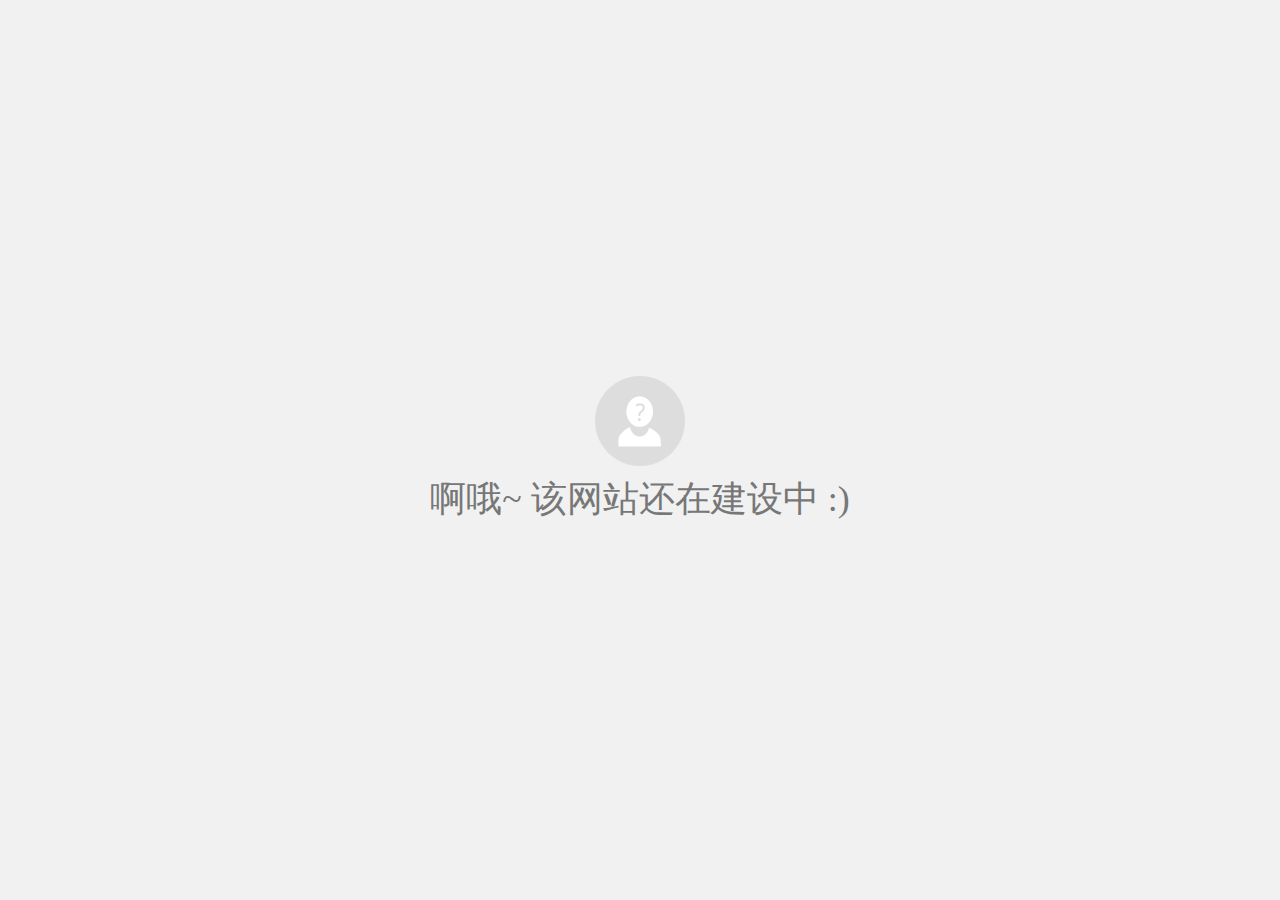
==== index.html @ 9e0c48ab "Add webpages" ====
<!DOCTYPE html>
<html lang="en">
<head>
	<meta charset="UTF-8">
	<title>创意 STEM 折纸之旅</title>
	<link rel="stylesheet" type="text/css" media="screen" href="index.css" />
    <script src="index.js"></script>
</head>
<body>
	<div id="main-content">
		<div id="content">
			<img src="image.png"/>
			<p></p>
			啊哦~ 该网站还在建设中 :)
		</div>
    </div>
</body>
</html>
---- index.css ----
*{
  margin: 0;
  padding: 0;
}
#main-content {
  display: table;
  width:100%;
  height:100%;
  background-color: #F1F1F1; 
  position: absolute;
}

#content {
  display: table-cell;
  font-size: 36px;
  vertical-align: middle;
  text-align: center;
  color:#777777;
}
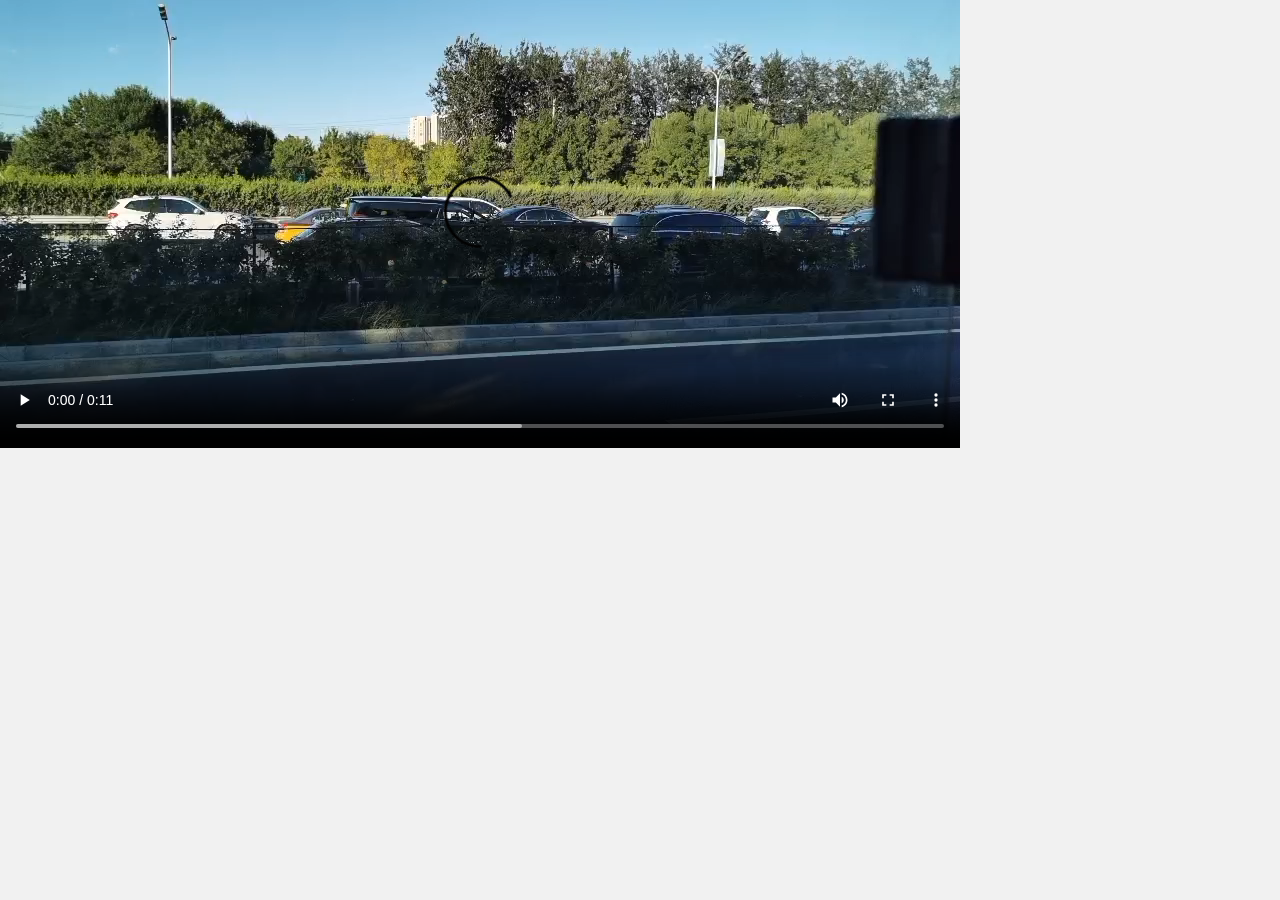
==== commit 4eb13e20: "Update index.html" ====
--- a/index.html
+++ b/index.html
@@ -8,11 +8,7 @@
 </head>
 <body>
 	<div id="main-content">
-		<div id="content">
-			<img src="image.png"/>
-			<p></p>
-			啊哦~ 该网站还在建设中 :)
-		</div>
+		<video src="test.mp4" controls="controls"></video>
     </div>
 </body>
 </html>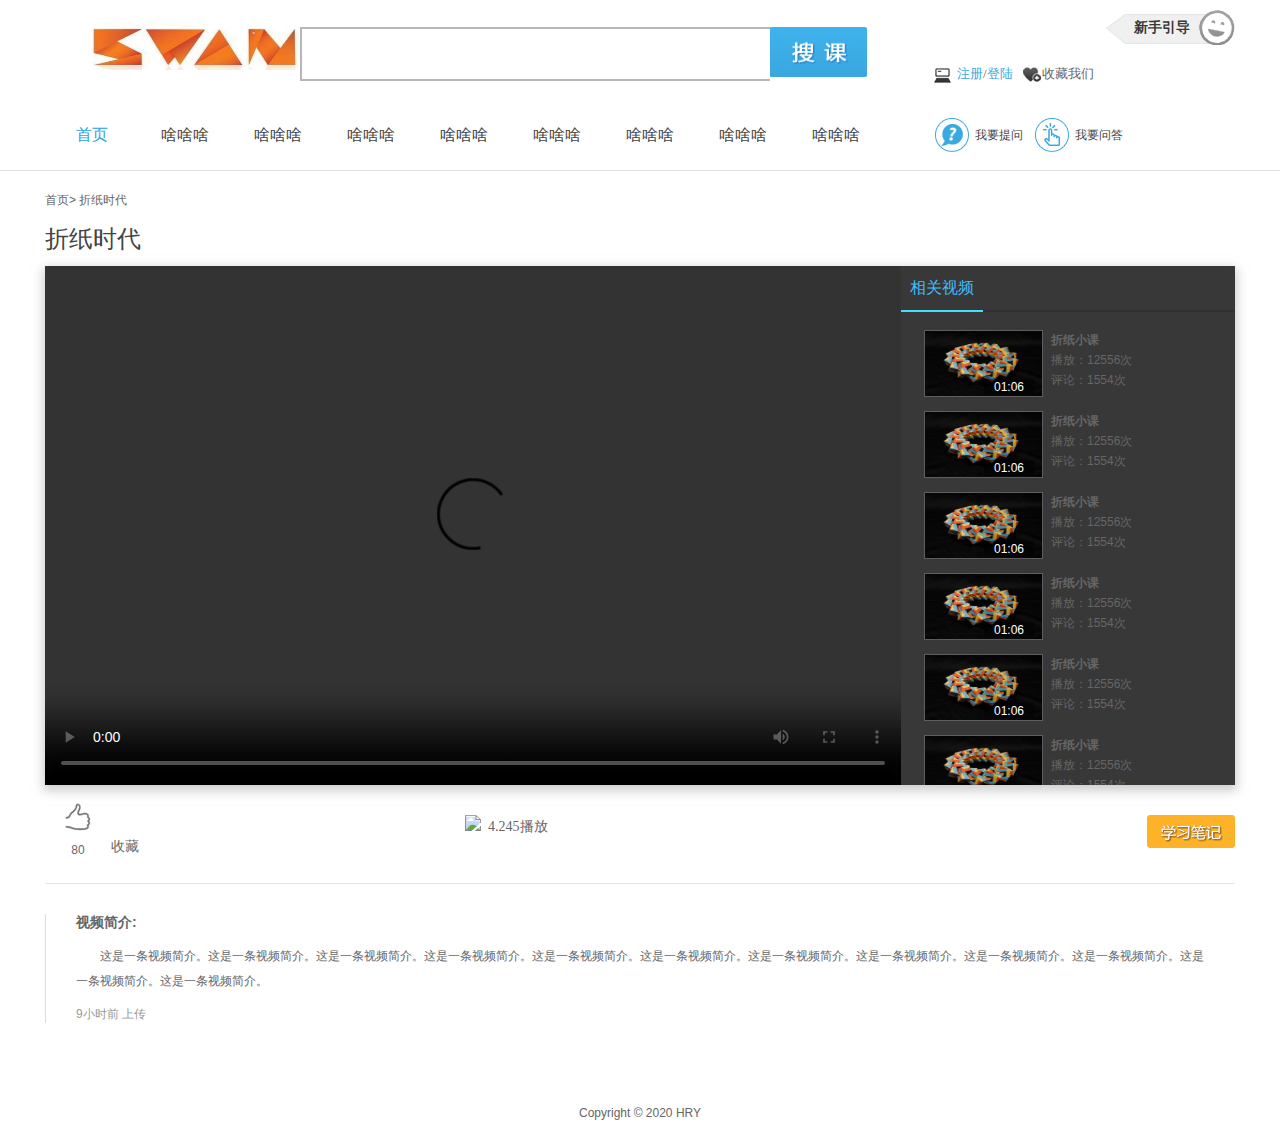
==== commit 8588546c: "Add" ====
--- a/index.html
+++ b/index.html
@@ -1,14 +1,188 @@
 <!DOCTYPE html>
-<html lang="en">
+<html>
 <head>
-	<meta charset="UTF-8">
-	<title>创意 STEM 折纸之旅</title>
-	<link rel="stylesheet" type="text/css" media="screen" href="index.css" />
-    <script src="index.js"></script>
+  <meta http-equiv="Content-Type" content="text/html; charset=utf-8" />
+  <title>视频播放详情</title>
+  <link href="css/whir_common.css" rel="stylesheet" type="text/css" />
+  <link href="css/whir_style.css" rel="stylesheet" type="text/css" />
 </head>
 <body>
-	<div id="main-content">
-		<video src="test.mp4" controls="controls"></video>
+  <!--头部-->
+  <div id="header">
+    <div class="top">
+      <div class="topmain">
+        <div class="searchbox">
+          <div class="so_so">
+            <div class="logo"><a href="#" title="折纸网"><img src="images/logo.jpg" width="300" height="70"/ alt="折纸网"></a></div>
+            <div class="mk_so">
+              <input type="text" class="input"  name=""/>
+              <input type="image" src="images/btn.jpg" class="btn" />
+            </div>
+          </div>
+          <div class="topmenu">
+            <div class="xsyd"><a href="#" target="_blank">新手引导</a></div>
+            <div class="hylist">
+              <ul>
+                <li class="li2"><a href="javascript:void(0);" onclick="showA();">注册</a>/<a href="javascript:void(0);" onclick="showB();">登陆</a></li>
+                <li class="li4"><a href="#">收藏我们</a></li>
+              </ul>
+            </div>
+                  <!--注册登录隐藏--->
+            <div id="pop" class="pop" style="display:none"> 
+              <div class="pop_head"><a href="javascript:void(0);" onclick="hideA()">关闭</a></div> 
+              <div class="pop_body">
+                <h1>用户注册</h1>
+                <div class="zhuce">
+                  <input type="text" class="inputl" value="请输入真实邮箱" onFocus="this.value='';" onBlur="if(this.value==''){this.value='请输入真实邮箱';}" />
+                  <input type="text" class="inputr" value="请输入用户名" onFocus="this.value='';" onBlur="if(this.value==''){this.value='请输入用户名';}" />
+                  <input type="password" class="inputb" value="请输入密码" onFocus="this.value='';" onBlur="if(this.value==''){this.value='请输入密码';}" />
+                  <div class="dlk"><a href="#" class="regist">注册</a><a href="#" class="login">返回登录</a></div>
+                </div>
+              </div> 
+            </div> 
+
+            <div id="pop1" class="pop1" style="display:none"> 
+              <div class="pop_head1"><a href="javascript:void(expression);" onclick="hideB()">关闭</a></div> 
+              <div class="pop_body1">
+                <h1>用户登陆</h1>
+                <div class="zhuce">
+                  <input type="text" class="inputr" value="请输入用户名"  onFocus="this.value='';" onBlur="if(this.value==''){this.value='请输入用户名';}"/>
+                  <input type="password" class="inputb" value="请输入密码" onFocus="this.value='';" onBlur="if(this.value==''){this.value='请输入密码';}" />
+                  <div class="dlk"><a href="#" class="regist">登陆</a><a href="#" class="login">注册</a></div>
+                </div>
+              </div> 
+            </div>
+
+        </div>
+      </div>
+        <!--菜单导航-->
+        <div class="topnavmenu">
+          <div class="nav">
+            <ul>
+              <li><a href="index.html" class="on">首页</a></li>
+              <li><a href="###">啥啥啥</a></li>
+              <li><a href="###">啥啥啥</a></li>
+              <li><a href="###">啥啥啥</a></li>
+              <li><a href="###">啥啥啥</a></li>
+              <li><a href="###">啥啥啥</a></li>
+              <li><a href="###">啥啥啥</a></li>
+              <li><a href="###">啥啥啥</a></li>
+              <li><a href="###">啥啥啥</a></li>
+            </ul>
+          </div>
+          <div class="question">
+            <ul>
+              <li class="li6"><a href="###">我要提问</a></li>
+              <li class="li7"><a href="###">我要问答</a></li>
+            </ul>
+          </div>
+        </div>
+      </div>
     </div>
+  </div>
+  <div class="clear"></div>
+  <!--container-->
+  <div class="player_container">
+    <div class="mod_crumbs"> <a href="#" target="_blank"title="首页">首页</a>&gt; <a href="javascript:;" target="_blank" title="折纸时代">折纸时代</a> </div>
+    <h1 class="mod_player_title" title="折纸时代">折纸时代</h1>
+    <!--视频播放及相关视频-->
+    <div class="mod_player_section cf" id="mod_inner">
+
+      <div class="mod_player" id="mod_player">
+        <video width="856" height="519" controls>
+          <source src="video/1.mp4" type="video/mp4">
+          <source src="video/1.ogg" type="video/ogg">
+          <source src="video/1.webm" type="video/webm">
+          <object data="video/1.mp4" width="856" height="519">
+            <embed src="video/1.swf" width="856" height="519">
+          </object>
+        </video> 
+      </div>
+
+      <div class="mod_video_album_section mod_video_album_section_v3" id="fullplaylist">
+        <div class="mod_video_list_section ui_scroll_box mod_video_list_section_2">
+          <div class="mod_video_list_content ui_scroll_content" id="mod_videolist">
+            <div class="album_title">
+              <h1>相关视频</h1>
+            </div>
+            <ul>
+              <li class="item"> <a class="item_link" href="#" title="折纸小课" > 
+                <span class="album_pic"> <img width="117px" height="65px" src="images/playimg.jpg" alt="折纸小课"> <span class="figure_mask"> <em class="mask_txt">01:06</em> </span> </span>
+                <div class="video_title"><strong>折纸小课</strong><br />
+                  播放：12556次<br />
+                  评论：1554次</div>
+                </a> 
+              </li>
+              <li class="item"> <a class="item_link" href="#" title="折纸小课" > 
+                <span class="album_pic"> <img width="117px" height="65px" src="images/playimg.jpg" alt="折纸小课"> <span class="figure_mask"> <em class="mask_txt">01:06</em> </span> </span>
+                <div class="video_title"><strong>折纸小课</strong><br />
+                  播放：12556次<br />
+                  评论：1554次</div>
+                </a> 
+              </li>
+              <li class="item"> <a class="item_link" href="#" title="折纸小课" > 
+                <span class="album_pic"> <img width="117px" height="65px" src="images/playimg.jpg" alt="折纸小课"> <span class="figure_mask"> <em class="mask_txt">01:06</em> </span> </span>
+                <div class="video_title"><strong>折纸小课</strong><br />
+                  播放：12556次<br />
+                  评论：1554次</div>
+                </a> 
+              </li>
+              <li class="item"> <a class="item_link" href="#" title="折纸小课" > 
+                <span class="album_pic"> <img width="117px" height="65px" src="images/playimg.jpg" alt="折纸小课"> <span class="figure_mask"> <em class="mask_txt">01:06</em> </span> </span>
+                <div class="video_title"><strong>折纸小课</strong><br />
+                  播放：12556次<br />
+                  评论：1554次</div>
+                </a> 
+              </li>
+              <li class="item"> <a class="item_link" href="#" title="折纸小课" > 
+                <span class="album_pic"> <img width="117px" height="65px" src="images/playimg.jpg" alt="折纸小课"> <span class="figure_mask"> <em class="mask_txt">01:06</em> </span> </span>
+                <div class="video_title"><strong>折纸小课</strong><br />
+                  播放：12556次<br />
+                  评论：1554次</div>
+                </a> 
+              </li>
+              <li class="item"> <a class="item_link" href="#" title="折纸小课" > 
+                <span class="album_pic"> <img width="117px" height="65px" src="images/playimg.jpg" alt="折纸小课"> <span class="figure_mask"> <em class="mask_txt">01:06</em> </span> </span>
+                <div class="video_title"><strong>折纸小课</strong><br />
+                  播放：12556次<br />
+                  评论：1554次</div>
+                </a> 
+              </li>
+            </ul>
+          </div>
+        </div>
+      </div>
+    </div>
+    <!--点赞-->
+    <div class="agree"> <span class="dzsc"><a href="#" class="dianz">80</a><a href="#" class="kdsc">收藏</a></span> <span class="fenx">
+      <div class="bshare-custom icon-medium">
+        <div class="bsPromo bsPromo2"></div>
+        <a title="分享到QQ空间" class="bshare-qzone"></a><a title="分享到新浪微博" class="bshare-sinaminiblog"></a><a title="分享到人人网" class="bshare-renren"></a><a title="分享到腾讯微博" class="bshare-qqmb"></a><a title="分享到网易微博" class="bshare-neteasemb"></a><a title="更多平台" class="bshare-more bshare-more-icon more-style-addthis"></a></div>
+      <script type="text/javascript" charset="utf-8" src="http://static.bshare.cn/b/buttonLite.js#style=-1&amp;uuid=&amp;pophcol=2&amp;lang=zh"></script>
+      <script type="text/javascript" charset="utf-8" src="http://static.bshare.cn/b/bshareC0.js"></script>
+      </span> <span class="cishu"><img src="images/gkcs.jpg" />&nbsp;&nbsp;4.245播放</span> <span style="float:right; margin-top:30px;">
+      <input type="image" src="images/xxbj.jpg" style="float:left;" />
+      </span> 
+    </div>
+    <!--视频简介-->
+    <div class="playerjj">
+      <ul>
+        <li>
+          <div class="upinfo">
+            <h1>视频简介:</h1>
+            <p>这是一条视频简介。这是一条视频简介。这是一条视频简介。这是一条视频简介。这是一条视频简介。这是一条视频简介。这是一条视频简介。这是一条视频简介。这是一条视频简介。这是一条视频简介。这是一条视频简介。这是一条视频简介。</p>
+            <span>9小时前 上传</span> 
+          </div>
+        </li>
+      </ul>
+    </div>
+  </div>
+  <div class="clear"></div>
+  
+  <div class="clear"></div>
+  
+  <div class="copyright">
+    <div class="copy">Copyright © 2020 HRY
+  </div>
 </body>
-</html>+</html>
--- a/css/whir_common.css
+++ b/css/whir_common.css
@@ -0,0 +1,163 @@
+﻿@charset "utf-8";
+body,div,hr,blockquote,ul,ol,li,table,th,td,dl,dt,dd,h1,h2,h3,h4,h5,h6,pre,form,input,button,select,textarea,fieldset,legend{margin:0;padding:0}
+body{font-size:12px;color:#666666; background-color:#fff;font-family:Tahoma,Geneva,sans-serif,'宋体';}
+h1,h2,h3,h4,h5,h6{font-size:100%;font-weight:normal}
+.clearfix{*zoom:1}
+.clearfix:after{display:block;clear:both;content:".";visibility:hidden;height:0}
+*+html img{-ms-interpolation-mode:bicubic}
+.clearboth{ clear:both;}
+ul,ol{list-style:none}
+fieldset,img{border:0}
+address,cite,dfn,em,var{font-style:normal}
+strong,.fcu{font-weight:bold}
+table{border-collapse:collapse;border-spacing:0}
+button,.fhand{cursor:pointer}
+button,input,select,textarea{font-size:100%;}
+html{zoom:expression(function(ele){ele.style.zoom="1";document.execCommand("BackgroundImageCache",false,true)}(this))}
+
+
+.clear {padding:0px 0px 0px 0px; margin:0px; clear:both;}
+.clear1 {padding:5px 0px 5px 0px; clear:both; margin:0px;}
+.clear2{ height:145px; clear:both; margin:0px;}
+.fl{ float:left;} 
+.fr{ float:right;}
+.ml20{ margin-left:20px;}
+.mb15{ margin-bottom:15px;}
+
+/* ----- Links ----- */
+a {text-decoration:none;color:#666;}
+a:hover {color:#2f9def; text-decoration:none;}
+
+/***header***/
+.head{ width:100%; height:35px; border-bottom:1px solid #dfdfdf;}
+.headm{ width:1190px; height:35px; margin:0 auto;}
+.member{ display:block; float:left;}
+.member .tuxiang{ width:35px; height:35px; float:left;}
+.member .tuxiang img{ display:block; -moz-border-radius:50px; -webkit-border-radius:50px; float:left;}
+.member .hyname{ line-height:35px; display:block; background:url(../images/down.jpg) right center no-repeat; float:left; padding:0px 15px;}
+.member .hyname a{ color:#999999;}
+.member .hyname a:hover{ color:#de1a77;}
+.huiyuan{ width:200px; height:35px; line-height:35px; position:relative}
+.huiyuan li a{ color:#999999;}
+.huiyuan li a:hover{ color:#de1a77;}
+.huiyuan li.hy1{ width:30px; background:url(../images/icon.jpg) left center no-repeat; float:left; padding-left:20px;}
+.huiyuan li.hy2{ width:65px; background:url(../images/icon1.jpg) left center no-repeat; float:left; padding-left:25px;}
+
+#header{ width:100%; height:170px; background:url(../images/tbg.jpg) repeat-x; display:block; min-width:1190px;border-bottom: 1px solid #dfdfdf; }
+#header .top{ width:100%; height:170px; background:url(../images/tline.jpg) bottom center no-repeat;}
+#header .topmain{ width:1190px; height:170px; margin:0 auto;}
+#header .topmain .searchbox{ width:1190px; height:90px;}
+.so_so{ width:857px; height:90px; float:left;}
+#header .logo{ width:220px; height:90px; float:left;}
+.mk_so{ width:602px; height:54px; margin-top:27px; margin-left:35px; float:left; overflow:hidden;}
+.topmenu{ width:303px; height:90px; float:right; position:relative;}
+.topmenu .xsyd{ width:303px; height:35px; background:url(../images/xsyd.jpg) right no-repeat; text-align:right; margin-top:10px;}
+.topmenu .xsyd a{ font-family:"微软雅黑"; font-size:14px; color:#383838; font-weight:bold; line-height:35px; padding-right:45px;}
+.topmenu .xsyd a:hover{ color:#3aa9e1;}
+.hylist{ height:28px; margin-top:15px; font-family:"微软雅黑"; font-size:13px;}
+.hylist li{ float:left; display:block; line-height:28px;}
+.hylist li.li1{ width:30px; background:url(../images/icon.jpg) left center no-repeat; float:left; padding-left:20px;}
+.hylist li.li2{ width:65px; background:url(../images/icon1.jpg) left center no-repeat; float:left; padding-left:25px;}
+.hylist li.li2 a{ color:#3aa9e0;}
+.hylist li.li3{ width:60px; background:url(../images/icon2.jpg) left center no-repeat; float:left; padding-left:20px;}
+.hylist li.li4{ width:60px; background:url(../images/icon3.jpg) left center no-repeat; float:left; padding-left:20px;}
+.hylist li.lion{ float:left;}
+.hylist li.lion a.hyimg img{ display:block; -moz-border-radius:50px; -webkit-border-radius:50px; float:left;}
+
+.kjnav{ display:block; float:right; margin-right:40px;}
+.kjnav li{ height:35px; line-height:35px; display:block; float:left; margin-left:10px;}
+.kjnav li a{ font-size:12px; color:#999999;}
+.kjnav li a:hover{ color:#de1a77;}
+.kjnav li.navli1{ background:url(../images/app.jpg) left center no-repeat; padding-left:20px;}
+.kjnav li.navli2{ background:url(../images/sc.jpg) left center no-repeat; padding-left:20px;}
+.kjnav li.navli3{ background:url(../images/xs.jpg) left center no-repeat; padding-left:20px;}
+
+.topnavmenu{ width:1190px; height:60px; margin-top:15px;}
+.nav{ width:855px; height:60px; float:left;}
+.nav li{ width:93px; line-height:60px; float:left; text-align:center; font-family:"微软雅黑"; font-size:16px;}
+.nav li a{ color:#444444;}
+.nav li a:hover,.nav li a.on{ color:#29a3e0;}
+.question{ width:300px; height:60px; float:right;}
+.question li{ width:100px; height:60px; line-height:60px; float:left;}
+.question li a{color:#444444;}
+.question li.li5 a{ display:block; background:url(../images/icon4.jpg) left center no-repeat; padding-left:40px;}
+.question li.li6 a{ display:block; background:url(../images/icon5.jpg) left center no-repeat; padding-left:40px;}
+.question li.li7 a{ display:block; background:url(../images/icon6.jpg) left center no-repeat; padding-left:40px;}
+
+/**font***/
+.f_red{ color:#ea0023;}
+.f_blue{ color:#3daee7;}
+.f_black{ color:#929192;}
+
+/***ad***/
+.ad{ width:1190px; margin:0 auto;}
+
+/***form***/
+.input{ width:435px; height:50px; border:2px solid #b7b7b7; border-right:0 none; background:url(../images/so.jpg) left center no-repeat;  padding-left:33px; line-height:50px; font-family:"微软雅黑"; font-size:14px; color:#555555; float:left;}
+.btn{ width:97px; height:50px; float:left;}
+
+/***footer***/
+#footer{ width:100%; height:337px; background:#e6e6e6; margin-top:20px; padding-top:20px;}
+.links{ width:1190px; height:145px; margin:0 auto; padding-top:15px; background:#fff;}
+.linkpic{ width:1135px; height:49px; line-height:49px; margin:0px auto; overflow:hidden;}
+.linkpic h1{ width:118px; height:49px; background:#0296e3; color:#fff; font-size:18px; font-weight:normal; text-align:center; float:left; font-family:"微软雅黑";}
+.picshow{ width:1017px; height:49px; float:left;}
+.linktext{ width:1135px; height:40px; margin:35px auto 0px;}
+.linktext h1{ width:70px; height:40px; font-size:14px; color:#6c6c6c; float:left; font-family:"微软雅黑";}
+.textlink{ width:1065px; height:40px; float:left;}
+.textlink a{ padding:0px 3px; line-height:20px; font-size:12px;}
+.copyright{ width:1190px; margin:25px auto 0px;}
+.Navigation{ text-align:center; line-height:20px;}
+.Navigation a{ color:#666666; padding:0px 5px;}
+.Navigation a:hover{ text-decoration:underline; color:#3daee7;}
+.copy{ text-align:center; line-height:30px; color:#666666;}
+
+/***浮动导航**/
+.Obtn {MARGIN-TOP: 190px; WIDTH: 32px; BACKGROUND: url(../images/leftnav.png) no-repeat; FLOAT: left; HEIGHT: 139px; MARGIN-LEFT: -5px; z-index:99999;}
+.to_top{ left:0; width:52px;z-index:20;top:35px;_position:absolute;_bottom:auto;_top:expression(eval(document.documentElement.clientHeight+document.documentElement.scrollTop - 586)+"px")/*display:block;position:fixed;*/}
+.tt_hd{overflow:hidden;width:52px;}
+.tt_hd a,.tt_hd img{display:block;cursor:pointer}
+.tt_cont a{display:block;position:relative;cursor:pointer; font-size:0px;}
+.tt_cont a:hover{background-color:#f6fbff;text-decoration:none; font-size:0px;}
+.tt_cont .mt0{margin-top:0}
+
+.tt_cont a.mt0{ width:52px; height:60px; display:block; background:url(../images/nav2.jpg) no-repeat;}
+.tt_cont a.mt0:hover{ display:block; background:url(../images/navh2.jpg) no-repeat;}
+.tt_cont a.mt1{ width:52px; height:60px; display:block; background:url(../images/nav3.jpg) no-repeat;}
+.tt_cont a.mt1:hover{ display:block; background:url(../images/navh3.jpg) no-repeat;}
+.tt_cont a.mt2{ width:52px; height:60px; display:block; background:url(../images/nav4.jpg) no-repeat;}
+.tt_cont a.mt2:hover{ display:block; background:url(../images/navh4.jpg) no-repeat;}
+.tt_cont a.mt3{ width:52px; height:60px; display:block; background:url(../images/nav5.jpg) no-repeat;}
+.tt_cont a.mt3:hover{ display:block; background:url(../images/navh5.jpg) no-repeat;}
+.tt_cont a.mt4{ width:52px; height:60px; display:block; background:url(../images/nav6.jpg) no-repeat;}
+.tt_cont a.mt4:hover{ display:block; background:url(../images/navh6.jpg) no-repeat;}
+.tt_cont a.mt5{ width:52px; height:60px; display:block; background:url(../images/nav7.jpg) no-repeat;}
+.tt_cont a.mt5:hover{ display:block; background:url(../images/navh7.jpg) no-repeat;}
+.tt_cont a.mt6{ width:52px; height:60px; display:block; background:url(../images/nav8.jpg) no-repeat;}
+.tt_cont a.mt6:hover{ display:block; background:url(../images/nav8h.jpg) no-repeat;}
+
+/***注册登录隐藏**/
+.pop{position:absolute;right:-220px;top:35px;width:400px;height:340px; background:url(../images/rbg1.png) no-repeat; z-index:999;} 
+.pop_head{position:relative;height:24px; text-indent:-99999px;} 
+.pop_head a{ width:24px; height:24px;  display:block; position:absolute;right:8px; background:url(../images/close.png) no-repeat;} 
+.pop_head a:hover{ width:24px; height:24px;  display:block; position:absolute;right:8px; background:url(../images/closeh.png) no-repeat;} 
+.pop_body{padding:8px} 
+.pop_body h1{ color:#535353; text-align:center; line-height:30px; font-family:"微软雅黑"; font-size:22px;}
+.pop_body .zhuce{ width:334px; height:223px; margin:0 auto;}
+.inputl{ width:284px; height:38px; line-height:38px; background:url(../images/user.jpg) no-repeat; border:0px; margin-top:15px; padding-left:50px; font-size:14px; color:#b2b2b2;}
+.inputr{ width:284px; height:38px; line-height:38px; background:url(../images/mima.jpg) no-repeat; border:0px; margin-top:15px; padding-left:50px; font-size:14px; color:#b2b2b2;}
+.inputb{ width:284px; height:38px; line-height:38px; background:url(../images/mima1.jpg) no-repeat; border:0px; margin-top:15px; padding-left:50px; font-size:14px; color:#b2b2b2;}
+.dlk{ width:334px; height:43px; margin-top:10px;}
+.dlk a{ display:block; width:160px; height:43px; margin-top:15px;}
+.dlk a.regist{ display:block; background:#198fe5; width:160px; height:43px; line-height:43px; font-family:"微软雅黑"; font-size:20px; color:#fff; text-align:center; float:left;}
+.dlk a:hover.regist{ display:block; background:#0066FF; width:160px; height:43px; line-height:43px; font-family:"微软雅黑"; font-size:20px; color:#fff; text-align:center; float:left;}
+.dlk a.login{ display:block; background:#b4b4b4; width:160px; height:43px; line-height:43px; font-family:"微软雅黑"; font-size:20px; color:#fff; text-align:center; float:right;}
+.dlk a:hover.login{ display:block; background:#999999; width:160px; height:43px; line-height:43px; font-family:"微软雅黑"; font-size:20px; color:#fff; text-align:center; float:right;}
+
+.pop1{position:absolute;left:-120px;top:90px;width:400px;height:280px; background:url(../images/lbg.png) no-repeat; z-index:999;} 
+.pop_head1{position:relative;height:24px; text-indent:-99999px;} 
+.pop_head1 a{ width:24px; height:24px;  display:block; position:absolute;right:8px; background:url(../images/close.png) no-repeat;} 
+.pop_head1 a:hover{ width:24px; height:24px;  display:block; position:absolute;right:8px; background:url(../images/closeh.png) no-repeat;}
+.pop_body1{padding:8px} 
+.pop_body1 h1{ color:#535353; text-align:center; line-height:30px; font-family:"微软雅黑"; font-size:22px;}
+.pop_body1 .zhuce{ width:334px; height:223px; margin:0 auto;}--- a/css/whir_style.css
+++ b/css/whir_style.css
@@ -0,0 +1,460 @@
+﻿@charset "utf-8";
+
+#container{width:1190px; height:auto; margin:0 auto; overflow:hidden;}
+.kssearch{ width:1188px; display:block; border:1px solid #e6e6e6; border-bottom:0px; margin-top:15px; overflow:hidden; padding:0px 0px;}
+.kssearch .address{ width:1190px; display:block; border-bottom:1px solid #e6e6e6; line-height:25px; overflow:hidden; padding:10px 0px;}
+.kssearch .address h1{ width:65px; line-height:25px; font-family:"微软雅黑"; font-size:14px; color:#888888; text-align:center; float:left;}
+.kssearch .address h2 { width:1125px; float:left;}
+.kssearch .address h2 span{ display:block;  width:55px; height:25px; text-align:center; color:#fff; font-weight:bold; background:#de1a77; float:left;}
+.kssearch .address h2 a{ display:block; padding:0px 10px; color:#888888; float:left;}
+.kssearch .address h2 a:hover{ color:#3db1ea;}
+
+.kssearchbox{ width:1188px; height:48px; margin:10px auto; border:1px solid #e6e6e6;}
+.sspx{ display:block; line-height:48px; color:#666666; float:left; padding:0px 20px;}
+.SelectBox{ background:url(../images/text_6.gif) no-repeat left top; margin-top:10px; width:107px; height:28px; padding:0 10px; position:relative; float:left; }
+.SelectBox .SelectText{ display:block; background:url(../images/jt_1.gif) no-repeat right center; padding-right:18px; height:28px; line-height:28px; cursor:pointer; color:#3db1ea;}
+.SelectBox .SelectList{ position:absolute; left:0px; top:28px; width:127px; border:1px solid #D3D3D3; border-top:0px; background:#fff; display:none; z-index:999;}
+.SelectBox .SelectList dt{ display:block; cursor:pointer;}
+.SelectBox .SelectList dt a{ padding:0 10px; display:block; height:23px; line-height:23px; white-space:nowrap; text-overflow:ellipsis; overflow:hidden;}
+.SelectBox .SelectList dt a:hover{ background:#8E8E8E; color:#fff;}
+.wdss{ width:160px; height:23px; float:left; margin-top:12px; margin-left:20px;}
+.ssjg{ width:580px; height:48px; line-height:48px; color:#999999; border-right:1px solid #e6e6e6; float:left; text-align:right; padding-right:5px;}
+.quanbu{ width:40px; height:23px; text-align:center; line-height:23px; background:#e6e6e6; float:left; margin-left:10px; margin-top:12px;}
+.quanbu a{ color:#666666;}
+.gxs a{ display:block; width:60px; text-align:center; line-height:48px; color:#3caee6; float:left;}
+.shua{ width:49px; height:20px; float:left; margin-top:14px; margin-right:10px;}
+
+/***form***/
+.input1{ width:124px; height:23px; border:1px solid #e6e6e6; float:left; line-height:23px; color:#666666;}
+.btn1{ float:left;}
+
+/* ----- page ----- */
+.page{ text-align:center; clear:both; padding:30px 0px 30px 0px; color:#2b2b2b; height:22px; line-height:20px; color:#989898;}
+.page .prev{ display:inline-block; text-align:left; vertical-align:middle; background:url(../images/bg_page.gif) 0px top no-repeat; padding-left:22px; width:48px; height:22px; color:#bdbdbd;}
+.page .next{ text-align:left; display:inline-block; vertical-align:middle; margin:0px 6px; background:url(../images/bg_page.gif) 0px center no-repeat; padding-left:12px; width:58px; height:22px; color:#bdbdbd;}
+.page .num a{ display:inline-block; vertical-align:middle; color:#656565; background:url(../images/bg_page.gif) 0px bottom no-repeat; text-align:center; margin-left:4px; width:28px; height:22px;}
+.page .num a:hover,.page .num a.on{ background:url(../images/bg_page.gif) -28px bottom no-repeat; font-weight:bold; color:#fff; text-decoration:none;}
+.page em{ color:#000000; font-family:Arial, Helvetica, sans-serif; margin-right:16px;}
+.page .inputpage{ width:24px; height:17px; line-height:17px; border:1px solid #a9aaac;}
+.page .btngo{ width:25px; height:20px; color:#686868; background-image:url(../images/btn_go.gif); border:0px; cursor:pointer;}
+
+/***班级栏目页***/
+.picList li{ width:221px; height:257px; background:#f0f0f0; border:1px solid #e5e5e5; margin:0 6px; float:left; _display:inline; margin-top:50px;}
+.picList li .pic{ position:relative;}
+.picList li .pic img{ width:219px; height:192px; display:block; padding:1px;}
+.picList li span.bjpx{ display:block; width:27px; height:30px; background:url(../images/bjpx.png) no-repeat; position:absolute; left:0px; top:-4px; color:#fff; font-family:"Times New Roman", Times, serif; padding-top:12px; text-align:center;}
+.picList li .titlei span.classtitle{ display:block; width:219px; font-size:14px; line-height:24px; text-align:center;}
+.picList li .titlei span.classinfo{ display:block; width:219px; font-size:12px; color:#898989; line-height:20px; text-align:center;}
+.picList li .titlei span.classinfo a{ color:#3daee7;}
+.picList li .titlei span.classinfo a:hover{ text-decoration:underline;}
+
+/***原创列表页***/
+.splist{ margin-top:20px; }
+.myvideo{ width:218px; height:180px; background:url(../images/list_bg.jpg) no-repeat; float:left; margin:10px 10px; z-index:-9999;}
+.myvideoimg{ width:217px; height:132px; position:relative; z-index:0;}
+.myvideoimg img{ width:217px; height:132px;}
+.myvideoimg h3{ width:210px; height:27px; line-height:27px; padding-left:7px; background:url(../images/timebg.png) repeat; position:absolute; bottom:0px; left:0;}
+.myvideoimg h3 a{ font-size:12px; color:#fff; font-weight:bold;}
+.myvideoimg h3 a:hover{ text-decoration:underline;}
+.play1{ width:27px; height:19px; position:absolute; right:8px; bottom:5px; }
+.play1 a{ display:block; width:27px; height:19px; background:url(../images/play1.png) no-repeat; text-indent:-9999px;}
+.myvideoimg span.time{ display:block; height:16px; line-height:16px; padding:0px 10px; text-align:center; color:#fff; background:url(../images/timebg.png) repeat-x; position:absolute; right:3px; bottom:35px;}
+
+/***学霸栏目页***/
+.pashow{ width:1190px; margin-top:20px;}
+.pashow li{ width:162px; height:173px; float:left; margin:20px 17px 0px;}
+.pashow li a{ display:block; border:1px solid #e5e5e5;}
+.pashow li a:hover{ display:block; border:1px solid #3daee7;}
+.pashow li .papic{ width:156px; height:132px; padding:1px; position:relative;}
+.pashow li .papic img{ border:1px solid #e5e5e5;}
+.patitle{ width:158px; height:24px; background:url(../images/timebg.png) repeat; position:absolute; bottom:0px; left:0px; color:#fff; font-size:14px; font-weight:bold; text-align:center; line-height:24px;}
+.patx{ display:block; width:14px; height:16px; background:url(../images/patx.png) no-repeat; position:absolute; left:15px; bottom:4px;}
+.pashow li .pajf{ padding-left:8px; width:150px; height:41px; line-height:30px; color:#898989;}
+
+/***课件超市***/
+.left958{ width:958px; display:block; float:left;}
+.right213{ width:213px; display:block; float:right; border:1px solid #d8d8d8; margin-top:15px; }
+
+.kssearch1{ width:956px; display:block; border:1px solid #e6e6e6; border-bottom:0px; margin-top:15px; overflow:hidden;}
+.kssearch1 .address{ width:958px; display:block; border-bottom:1px solid #e6e6e6; line-height:25px; overflow:hidden; padding:10px 0px;}
+.kssearch1 .address h1{ width:65px; line-height:25px; font-family:"微软雅黑"; font-size:14px; color:#888888; text-align:center; float:left;}
+.kssearch1 .address h2 { width:893px; float:left;}
+.kssearch1 .address h2 span{ display:block;  width:55px; height:25px; text-align:center; color:#fff; font-weight:bold; background:#3db1ea; float:left;}
+.kssearch1 .address h2 a{ display:block; padding:0px 10px; color:#888888; float:left;}
+.kssearch1 .address h2 a:hover{ color:#3db1ea;}
+
+.kssearchbox1{ width:956px; height:48px; margin:10px auto; border:1px solid #e6e6e6; }
+.sspx1{ display:block; line-height:48px; color:#666666; float:left; padding:0px 20px;}
+.SelectBox{ background:url(../images/text_6.gif) no-repeat left top; margin-top:10px; width:107px; height:28px; padding:0 10px; position:relative; float:left; z-index:9999; }
+.SelectBox .SelectText{ display:block; background:url(../images/jt_1.gif) no-repeat right center; padding-right:18px; height:28px; line-height:28px; cursor:pointer; color:#3db1ea;}
+.SelectBox .SelectList{ position:absolute; left:0px; top:28px; width:127px; border:1px solid #D3D3D3; border-top:0px; background:#fff; display:none; z-index:9999;}
+.SelectBox .SelectList dt{ display:block; cursor:pointer;  z-index:9999;}
+.SelectBox .SelectList dt a{ padding:0 10px; display:block; height:23px; line-height:23px; white-space:nowrap; text-overflow:ellipsis; overflow:hidden; }
+.SelectBox .SelectList dt a:hover{ background:#8E8E8E; color:#fff;}
+
+.SelectBox1{ background:url(../images/text_6.gif) no-repeat left top; margin-top:10px; width:107px; height:28px; padding:0 10px; position:relative; float:left; margin-left:15px; }
+.SelectBox1 .SelectText1{ display:block; background:url(../images/jt_1.gif) no-repeat right center; padding-right:18px; height:28px; line-height:28px; cursor:pointer; color:#3db1ea;}
+.SelectBox1 .SelectList1{ position:absolute; left:0px; top:28px; width:127px; border:1px solid #D3D3D3; border-top:0px; background:#fff; display:none;z-index:999;}
+.SelectBox1 .SelectList1 dt{ display:block; cursor:pointer;}
+.SelectBox1 .SelectList1 dt a{ padding:0 10px; display:block; height:23px; line-height:23px; white-space:nowrap; text-overflow:ellipsis; overflow:hidden;}
+.SelectBox1 .SelectList1 dt a:hover{ background:#8E8E8E; color:#fff;}
+.wdss{ width:160px; height:23px; float:left; margin-top:12px; margin-left:20px;}
+.ssjg{ width:180px; height:48px; line-height:48px; color:#999999; border-right:1px solid #e6e6e6; float:left; text-align:right; padding-right:5px;}
+
+.likelist{ width:213px; height:207px; margin-top:18px;}
+.likevideo{ width:185px; height:170px; float:left; border:1px solid #e5e5e5; margin-left:13px; margin-bottom:20px;}
+.likevideo .videoimg{ width:185px; height:110px; margin:1px; position:relative;}
+.likevideo .videoimg img{ width:185px; height:110px;}
+.likevideo .videoimg span.time{ display:block; height:16px; line-height:16px; padding:0px 10px; text-align:center; color:#fff; background:url(../images/timebg.png) repeat-x; position:absolute; right:3px; bottom:3px;}
+.likevideo .videotitle{ line-height:30px;}
+.likevideo .videotitle a{ font-size:12px; color:#666666; font-weight:bold; padding-left:5px;}
+.likevideo .videotitle a:hover{ color:#3daee7;}
+.videoinfo{ line-height:25px; color:#999999; font-size:12px; padding-left:5px;}
+.videoinfo a.zxgm{ font-size:16px; color:#dc1f00; font-weight:bold;}
+.videoinfo a.zxbf{ padding-left:10px; color:#999999; font-size:12px;}
+.videoinfo a:hover{ color:#3daee7;}
+
+
+/***视频播放页面***/
+.player_container{ width:1190px; display:block; margin:15px auto;}
+.mod_crumbs_titles{width:650px;height:60px;padding-top:10px;overflow:hidden}
+.mod_crumbs{float:left;_display:inline;margin-right:15px;padding-top:6px; padding-bottom:10px;}
+.mod_player_title{clear:both;display:block;width:auto;height:24px;line-height:24px;font-weight:normal;font-family:hiragino sans gb,microsoft yahei;font-size:24px;color:#444444;overflow:hidden;padding-top:8px;white-space:nowrap;text-overflow:ellipsis; margin-bottom:15px;}
+
+.mod_player_section{position:relative;*zoom:1;z-index:4;width:1190px;height:519px;margin:0 auto;background-color:#383838;box-shadow:0 4px 10px 2px rgba(174,174,174,.6)}
+.mod_player{float:left;width:856px;height:519px;background-color:#000}
+.album_title{ height:44px; border-bottom:2px solid #303030; margin-bottom:10px;}
+.album_title h1{  width:82px; text-align:center; line-height:44px; font-family:"微软雅黑";  font-size:16px; color:#40befc; border-bottom:2px solid #40e0fc;}
+
+.mod_video_list_section{position:relative;*zoom:1;height:519px; overflow-y:auto; 
+scrollbar-arrow-color: #f4ae21; /*图6,三角箭头的颜色*/
+scrollbar-face-color: #333; /*图5,立体滚动条的颜色*/
+scrollbar-3dlight-color: #666; /*图1,立体滚动条亮边的颜色*/
+scrollbar-highlight-color: #666; /*图2,滚动条空白部分的颜色*/
+scrollbar-shadow-color: #999; /*图3,立体滚动条阴影的颜色*/
+scrollbar-darkshadow-color: #666; /*图4,立体滚动条强阴影的颜色*/
+scrollbar-track-color: #666; /*图7,立体滚动条背景颜色*/
+scrollbar-base-color:#f8f8f8; /*滚动条的基本颜色*/}
+.mod_video_list_title{position:relative;*zoom:1;height:22px;margin:0;padding:6px 0 5px 23px;font-size:14px;color:#B2B2B2}
+.mod_video_list_content{width:100%}
+.mod_video_list_content .item{*position:relative;*zoom:1;height:65px;padding:8px 0 8px 23px;overflow:hidden}
+.mod_video_list_content .item:hover{background-color:#313131}
+.mod_video_list_content .item_link{position:relative;z-index:2;display:block;*zoom:1;height:60px;cursor:pointer;padding-left:117px;background-image:url(about:blank)}
+.mod_video_list_content .current,.mod_video_list_content .current:hover{background-color:#1C1C1C}
+.mod_video_list_content .album_pic{position:absolute;height:65px;width:117px;left:0;}
+.mod_video_list_content .album_pic img{width:117px;height:65px; border:1px solid #5e5e5e;}
+.mod_video_list_content .album_pic .fix_cover{*position:absolute;*left:0;*top:0;*width:100%;*height:100%;*background-image:url(about:blank)}
+.mod_video_list_content .video_title{display:block; width:160px;height:65px;white-space:normal;overflow:hidden;margin-bottom:5px; margin-left:10px; line-height:20px;}
+.mod_video_list_content .video_time{margin-right:15px}
+.mod_video_album_section .ui_scrollbar{height:325px;overflow:hidden;border:8px solid #383838;border-top:0 none;border-bottom:11px solid #383838;z-index:10}
+.figure_mask{ display:block; height:16px; line-height:16px; padding:0px 10px; text-align:center; color:#fff; background:url(../images/timebg.png) repeat-x; position:absolute; left:60px; bottom:0;}
+
+.agree{ width:1190px; height:98px; border-bottom:1px solid #e5e5e5;}
+.dzsc{ display:block; width:125px; height:62px; background:url(../images/dzline.jpg) right center no-repeat; padding:18px 0px; float:left;}
+.dzsc a.dianz{ display:block; width:26px; height:28px; background:url(../images/agree.jpg) top center no-repeat; text-align:center; padding-top:40px; margin-left:20px; float:left;}
+.dzsc a.kdsc{ font-family:"微软雅黑"; font-size:14px; padding-top:35px; float:left; margin-left:20px;}
+.fenx{ display:block; width:225px;  height:52px; background:url(../images/dzline.jpg) right center no-repeat; padding:28px 0px 0px 30px; float:left;}
+.cishu{ display:block; width:550px; float:left; padding-top:30px; padding-left:40px; font-family:"微软雅黑"; font-size:14px;}
+.playerjj{ width:1190px; margin:30px 0px;}
+.playerjj li{ width:1190px; display:block; padding-bottom:20px; overflow:hidden;}
+.upname{ width:172px; float:left;}
+.upname .upnameimg{ width:61px; height:60px; float:left;}
+.upnamet{ float:left; color:#888888; font-weight:bold; margin-left:10px; line-height:25px;}
+.upnamet a{ color:#1997d6}
+.upinfo{ display:block; float:left; border-left:1px solid #dddddd; padding:0px 30px;}
+.upinfo h1{ font-size:14px; font-weight:bold; color:#666666;}
+.upinfo p{ line-height:25px; text-indent:2em;}
+.upinfo span{ font-size:12px; color:#999999;}
+
+.lybox{ width:100%; display:block; background:#f0f0f0; overflow:hidden;}
+.guestbook{ width:1190px; margin:15px auto;}
+.left868{ width:868px; float:left;}
+.right306{ width:306px; display:block; overflow:hidden; border:1px solid #e6e6e6; float:right; background:#fff;}
+.fbpl{ width:868px; height:265px; border:1px solid #e6e6e6; border-top:3px solid #3baae1; background:#fff;}
+.plr{ width:868px; height:61px; line-height:61px; margin-top:10px;}
+.pltx{ float:left; margin-left:15px;}
+.pltx img{ display:block; width:55px; height:55px; -moz-border-radius:50px; -webkit-border-radius:50px;}
+.plname a{ font-size:14px; color:#1997d6; float:left; padding-left:10px;}
+.plnum{ float:right; padding-right:15px; font-family:"微软雅黑"; font-size:16px; color:#666666;}
+.zishu{ font-family:"Myriad Pro"; font-size:18px; color:#999999; float:right; line-height:30px; padding-right:30px;}
+
+.lylist{ width:868px; display:block; overflow:hidden; border:1px solid #e6e6e6; margin:15px 0px; background:#fff;}
+
+.pllist{ margin-top:15px;}
+.pllist li{ width:838px; display:block; overflow:hidden; border-bottom:1px solid #e0e0e0; margin:30px;}
+.lyimg{ width:50px; height:50px; float:left;}
+.lyimg img{ width:50px; height:50px;}
+.lyinfo{ width:758px; float:right; margin-right:10px;}
+.lyname{ width:758px; height:16px;}
+.myname{ font-size:16px; float:left;}
+.myname a{ color:#3baae1; }
+.lyname .vip{ color:#686868; margin-left:10px;}
+.myinfo{ color:#3c3c3c; margin-left:20px;}
+.gxqm{ width:758px; line-height:25px; color:#686868; clear:both;}
+.reque{ width:758px; line-height:20px; color:#999999; clear:both;}
+.reque a{ color:#1b91cf;}
+.reque a:hover{ text-decoration:underline;}
+.delete{ float:right; margin-right:20px;}
+.zhuanfa{ display:block; float:right;}
+.zhuanfa a{ color:#1b91cf; line-height:50px; padding-right:15px;}
+.zhuanfa a:hover{ text-decoration:underline;}
+
+.tjlist{ width:280px; margin:0px 10px; padding-bottom:20px;}
+.tjlist li{ width:280px; height:88px; margin-top:20px;}
+.tjlist li .tjimg{ width:142px; height:88px; background:url(../images/tjbg.jpg) no-repeat; float:left; position:relative;}
+.tjlist li .tjimg img{ margin:1px;}
+.tjinfo{ width:134px; height:88px; float:right;}
+.tjinfo h2 a{ line-height:20px; font-size:12px; color:#888888; font-weight:bold;}
+.tjinfo h2 a:hover{ color:#3baae1;}
+.tjinfo span{ color:#a7a7a7; line-height:20px;}
+.bftime{ display:block; height:16px; line-height:16px; padding:0px 10px; text-align:center; color:#fff; background:url(../images/timebg.png) repeat-x; position:absolute; right:3px; bottom:5px;}
+
+/***中学时代***/
+.submenu{ width:100%; height:40px; background:#f0f0f0; display:block; overflow:hidden;}
+.menulist{ width:1190px; height:40px; margin:0 auto; font-family:"微软雅黑"; font-size:13px;}
+.menulist li{ padding-left:20px; line-height:40px;}
+.menulist li a{ display:block; float:left; padding:0px 15px; color:#555555;}
+.menulist li a:hover,.menulist li a.on{ color:#3baae2;}
+
+.Aflash{width:1190px;margin:0 auto;background:url(../images/titbg.gif) repeat-x left top;position:relative; overflow:hidden;}
+.Aflash h2,h3,h1{font-size:14px;}
+.Aflash a{color:#fff;text-decoration:none}
+.Aflash a:hover{color:#fff;text-decoration:underline}
+.smallbox b,.pre a,.next a{ background:url(../images/doc.png) no-repeat -1000px -1000px;}
+.picUL{}
+.picLI{position:relative;width:1190px; overflow:hidden;}
+.picbox{width:10000px;}
+.picbox small{display:block;background:url(http://i0.letvimg.com/img/201112/06/home/tv.png) no-repeat;_background:none; _filter:progid:DXImageTransform.Microsoft.AlphaImageLoader(src='http://i0.letvimg.com/img/201112/06/home/tv.png');position:absolute;left:-8px;top:-7px;width:110px;height:110px;}
+.picbox .tv{ display:none;}
+.picbox img{height:480px;}
+.picLI .bg{ background:#000000;opacity:0.5; filter:Alpha(opacity=50);position:absolute;left:0;top:385px;height:95px;width:1190px;}
+.picLI .info{ position:absolute;left:0;top:385px;height:88px;overflow:hidden;width:500px;padding-left:20px;margin-top:7px;}
+.picLI  h2{font-size:16px;font-family:"微软雅黑";height:35px;line-height:35px; overflow:hidden;}
+.picLI  p{ margin:0px; padding:0px;line-height:20px;}
+.picLI a:hover{text-decoration:none;}
+.Aflash .pre,.Aflash .next{float:left;margin-top:28px; position:relative; width:30px; z-index:11;}
+.pre i,.next i{background:url(../images/tipN.png) no-repeat;_background:none; _filter:progid:DXImageTransform.Microsoft.AlphaImageLoader(src='../images/tipN.png');display:block;width:25px;height:24px; position:absolute;left:20px;top:2px; display:none;}
+.next i{background:url(../images/tipP.png) no-repeat;_background:none; _filter:progid:DXImageTransform.Microsoft.AlphaImageLoader(src='../images/tipP.png');left:-20px;}
+.smalpic{float:left; width:350px; display:block; zoom:1; overflow:hidden;padding:10px 5px 0 5px;}
+.Aflash .pre a{width:27px;height:26px;display:block; background-position:-84px -10px;}
+.Aflash .next a{width:27px;height:26px;display:block; background-position:-123px -10px;}
+.pre i{display:block;}
+.infobtn{ position:absolute;right:10px;top:400px;width:420px;}
+.smallbox{ width:10000px;}
+.smallbox img{width:55px;height:55px;border:3px solid #999999;}
+.smallbox a{display:block;float:left;width:70px;text-align:center; outline:none; position:relative; z-index:10;}
+.smallbox a b{ display:none;}
+.smallbox a.on img{border:3px solid #c21f22;}
+.smallbox a.on b{ display:block;}
+.smallbox b{ background-position:-60px -10px; display:block; zoom:1; overflow:hidden; width:10px; height:8px; position:absolute; left:30px; top:-7px;}
+
+
+#j-focusPic{position:relative;overflow:hidden;width:1190px;height:480px;}
+#j-focusPic .j-slider{position:absolute;width:1000000px;}
+#j-focusPic .j-item{display:block;float:left;width:1190px;height:480px;overflow:hidden;}
+#j-focusPic .j-info{height:85px;}
+#j-focusPic	.j-infocontainer{display:none;}
+#j-focusBtns .j-container{position:relative;height:70px;width:350px;padding:0px;padding-top:10px;}
+#j-focusBtns .j-slider{position:absolute;}	
+#j-focusBtns .pre a,#j-focusBtns .next a{ cursor:pointer;}
+#j-focusBtns .on-1 a{ background-position:-84px -46px; cursor:default; }
+#j-focusBtns .on-2 a{ background-position:-123px -46px; cursor:default; }
+#j-hitshow .j-container{position:relative;width:1188px;height:180px;overflow:hidden;}
+#j-hitshow .j-slider{position:absolute;width:10000px;}
+#j-hitshow .a1.disable{background-position:-10px -10px; cursor:default;}
+#j-hitshow .a1.disable:hover{background-position:-10px -10px;}
+#j-hitshow .a2.disable{background-position:-23px -10px;cursor:default;}
+#j-hitshow .a2.disable:hover{background-position:-23px -10px;}
+
+/*播放按钮css控制*/
+.picLI .info{ width:405px; padding:0; left:110px;}
+.picLI p{ height:40px; overflow:hidden;}
+.path a.i-menu{background:url(../images/menu.png) no-repeat;_background:none;_filter:progid:DXImageTransform.Microsoft.AlphaImageLoader(src="(../images/menu.png");}
+.path a.i-menu:hover{background:url(../images/menu1.png) no-repeat;_background:none;_filter:progid:DXImageTransform.Microsoft.AlphaImageLoader(src="../images/menu1.png")}
+
+/***快速筛选***/
+.kssx{ width:1190px; display:block; background:#f0f0f0; overflow:hidden; padding:20px; margin-top:15px;}
+.kssx .diqu{ width:350px; float:left; background:url(../images/ksline.jpg) right center no-repeat;}
+.diqu h2{ font-size:12px; font-family:"微软雅黑"; color:#888888; padding-bottom:5px;}
+.kssx .diqu a{ display:block; padding:5px 12px; float:left; line-height:20px;}
+.leixing h2{ font-size:12px; font-family:"微软雅黑"; color:#888888; padding-bottom:5px;}
+.kssx .leixing{ width:300px; float:left; background:url(../images/ksline.jpg) right center no-repeat; padding-left:20px;}
+.kssx .leixing a{ display:block; padding:5px 12px; float:left; line-height:20px;}
+.kssx .hotword{ display:block; width:490px; float:left; padding-left:30px;}
+.kssx .hotword a{ display:block; padding:5px 12px; float:left; line-height:20px;}
+.hotword h2{ font-size:12px; font-family:"微软雅黑"; color:#888888; padding-bottom:5px;}
+
+/***热门视频***/
+.hotvideo{ width:1190px; height:415px;}
+.orilist1{ width:1190px; height:333px; margin-top:20px; float:left;}
+.topvideo1{ width:419px; height:333px; float:left; position:relative;}
+.titleinfo1{ width:419px; height:83px; background:url(../images/ycbg.png) repeat; position:absolute; bottom:0px; left:0;}
+.titleinfo1 h1{ width:419px; line-height:25px; font-size:14px; font-weight:bold;}
+.titleinfo1 h1 a{ color:#fff; padding-left:10px;}
+.titleinfo1 h1 a:hover{ text-decoration:underline;}
+.titleinfo1 .spxx{ width:419px; line-height:25px; color:#fff; font-size:12px;}
+.titleinfo1 .spxx a{ color:#fff; padding-left:10px;}
+.titleinfo1 .spxx a:hover{ text-decoration:underline;}
+.titleinfo1 .price{ line-height:25px; font-size:18px; font-weight:bold;}
+.titleinfo1 .price a{ color:#fff; padding-left:10px;}
+.titleinfo1 .price a:hover{ text-decoration:underline;}
+.sptime{ display:block; height:16px; line-height:16px; padding:0px 10px; text-align:center; color:#fff; background:url(../images/timebg.png) repeat-x; position:absolute; right:3px; bottom:93px;}
+.play{ width:36px; height:27px; position:absolute; left:10px; bottom:98px;}
+.play a{ display:block; width:36px; height:27px; background:url(../images/play.png) no-repeat; text-indent:-9999px;}
+
+.splist1{ width:770px; height:332px; float:right;}
+.myvideo1{ width:212px; height:158px; border:1px solid #e6e6e6; float:left; margin:0px 0px 15px 30px;}
+.myvideoimg1{ width:212px; height:118px; position:relative;}
+.myvideoimg1 h3{ width:205px; height:27px; line-height:27px; padding-left:7px; background:url(../images/timebg.png) repeat; position:absolute; bottom:0px; left:0;}
+.myvideoimg1 h3 a{ font-size:12px; color:#fff; font-weight:bold;}
+.myvideoimg1 h3 a:hover{ text-decoration:underline;}
+.play2{ width:27px; height:19px; position:absolute; right:8px; bottom:5px;}
+.play2 a{ display:block; width:27px; height:19px; background:url(../images/play1.png) no-repeat; text-indent:-9999px;}
+
+/***人气班级***/
+.hotclass{ width:1190px; height:375px; margin-top:15px;}
+.picList1 li{ width:221px; height:257px; background:#f0f0f0; border:1px solid #e5e5e5; margin:0 6px; float:left; _display:inline; margin-top:20px;}
+.picList1 li .pic{ position:relative;}
+.picList1 li .pic img{ width:219px; height:192px; display:block; padding:1px;}
+.picList1 li span.bjpx{ display:block; width:27px; height:30px; background:url(../images/bjpx.png) no-repeat; position:absolute; left:0px; top:-4px; color:#fff; font-family:"Times New Roman", Times, serif; padding-top:12px; text-align:center;}
+.picList1 li .titlei span.classtitle{ display:block; width:219px; font-size:14px; line-height:24px; text-align:center;}
+.picList1 li .titlei span.classinfo{ display:block; width:219px; font-size:12px; color:#898989; line-height:20px; text-align:center;}
+.picList1 li .titlei span.classinfo a{ color:#3daee7;}
+.picList1 li .titlei span.classinfo a:hover{ text-decoration:underline;}
+
+/***问题解答and难题悬赏***/
+.wenti{ width:1190px; height:285px; margin:0px auto 20px;}
+.wenticolumn{ width:565px; height:255px; float:left;}
+.wtjdlist{ width:565px; height:195px; margin-top:20px;}
+.toppic{ width:254px; height:188px; float:left; border:1px solid #e5e5e5; position:relative;}
+.toppic a{ width:234px; display:block; height:30px; line-height:30px; padding:0px 10px; text-align:center; color:#fff; background:url(../images/timebg.png) repeat; position:absolute; right:0px; bottom:0px; font-size:14px; font-weight:bold;}
+.toppic a:hover{ text-decoration:underline;}
+.wtjdlist ul{ width:300px; height:188px; float:right;}
+.wtjdlist li{ height:30px; line-height:29px; font-size:12px; color:#666666;}
+.wtjdlist li a{ color:#555555; padding-left:5px;}
+.wtjdlist li span{ float:right; color:#666666;}
+.wtjdlist li span a{ color:#666666;}
+.wtjdlist li a:hover{ color:#3daee7;}
+
+.txtScroll-top  .hd{ height:65px; font-family:"微软雅黑"; background:url(../images/tbg1.jpg) bottom center no-repeat;}
+.txtScroll-top .hd h1{ font-family:"微软雅黑"; width:100px; height:65px; padding-left:40px; background:url(../images/ntxs1.jpg) left center no-repeat; line-height:50px; font-size:22px; color:#898989; text-align:center; float:left;}
+.txtScroll-top .hd a.more{ display:block; width:56px; height:20px; text-align:center; color:#9e9e9e; line-height:20px; float:right; margin-right:15px; background:url(../images/more.jpg) no-repeat; margin-top:30px;}
+.txtScroll-top .hd .prev,.txtScroll-top .hd .next{ display:block;  width:9px; height:5px; float:right; margin-right:5px; margin-top:20px;  overflow:hidden; cursor:pointer; background:url("../images/icoUp.gif") no-repeat;}
+.txtScroll-top .hd .next{ background:url("../images/icoDown.gif") no-repeat;  }
+.txtScroll-top .hd ul{ float:right; overflow:hidden; zoom:1; margin-top:20px; }
+.txtScroll-top .hd ul li{ float:left;  width:9px; height:9px; overflow:hidden; margin-right:5px; text-indent:-999px; cursor:pointer; background:url("../images/icoCircle.gif") 0 -9px no-repeat; }
+.txtScroll-top .hd ul li.on{ background-position:0 0; }
+.txtScroll-top .bd{ padding:15px;  }
+.txtScroll-top .infoList li{ height:30px; line-height:30px; color:#666666;}
+.txtScroll-top .infoList li a{ color:#555555; float:left;}
+.txtScroll-top .infoList li a:hover{ color:#3daee7;}
+.txtScroll-top .infoList li .jb{ margin-left:5px; width:50px; background:url(../images/jb.jpg) left center no-repeat; padding-left:20px; color:#88889a;}
+.txtScroll-top .infoList li .icon{ margin-right:5px; float:left;}
+.txtScroll-top .infoList li .icon img{ display:block; padding-top:5px;}
+
+/***翻转课堂***/
+.list4 li{ width:233px; height:138px; float:left; margin-top:15px; margin-left:5px; background:url(../images/home/simg.jpg) no-repeat;}
+.picList2 li{ width:218px; height:237px; background:#f0f0f0; border:1px solid #e5e5e5; margin:0 8px; float:left; _display:inline; margin-top:20px; text-align:center;}
+.picList2 li .pic img{ width:218px; height:193px; display:block;}
+.picList2 li .titleis a{ font-size:14px; font-weight:bold; text-align:center; line-height:40px; color:#555555; text-align:center;}
+.bjlist{ margin-top:20px; }
+.bjvideo{ width:218px; height:176px; border:1px solid #e6e6e6; float:left; margin:10px 8px; z-index:-9999;}
+.bjvideoimg{ width:218px; height:132px; position:relative; z-index:0;}
+.bjvideoimg img{ width:218px; height:132px;}
+.bjvideoimg h3{ width:210px; height:27px; line-height:27px; padding-left:8px; background:url(../images/timebg.png) repeat; position:absolute; bottom:0px; left:0;}
+.bjvideoimg h3 a{ font-size:12px; color:#fff; font-weight:bold;}
+.bjvideoimg h3 a:hover{ text-decoration:underline;}
+.play1{ width:27px; height:19px; position:absolute; right:8px; bottom:5px; }
+.play1 a{ display:block; width:27px; height:19px; background:url(../images/play1.png) no-repeat; text-indent:-9999px;}
+.bjvideoimg span.time{ display:block; height:16px; line-height:16px; padding:0px 10px; text-align:center; color:#fff; background:url(../images/timebg.png) repeat-x; position:absolute; right:3px; bottom:35px;}
+.bjtitle{ width:210px; height:42px; line-height:42px; background:#f7f7f7; padding-left:8px;}
+
+.banner{ width:100%; height:305px; display:block; overflow:hidden; text-align:center;}
+.xxjj{ width:1190px; margin:0 auto; display:block; position:relative;}
+.xxlogo{ width:166px; height:166px; background:url(../images/ybg.png) no-repeat; position:absolute; top:-58px; left:0px; float:left;}
+.xxlogo .logo1{ width:100px; height:100px; margin:30px auto 0px;}
+.xxlogo .logo1 img{ width:100px; height:100px; border-radius:50%; overflow:hidden;}
+.xxgk{ width:990px; float:right; padding:10px 10px;}
+.xxgk h1{ font-size:24px; color:#067cd6; font-family:"微软雅黑";}
+.xxgk p{ font-size:14px; color:#555555; line-height:25px;}
+
+/***难题悬赏***/
+.tab2{ width:1190px; margin:0 auto;}
+.tab2 td{ height:40px; line-height:40px; font-family:"宋体"; font-size:12px; color:#666666; border-bottom:1px dashed #cccccc;}
+.tab2 td a{ font-size:14px; color:#2d64b3;}
+.tab2 td a:hover{ color:#f124a7;}
+
+/***状元楼***/
+.zhuanyuan li{ width:267px; height:137px; background:url(../images/zybg.jpg) no-repeat; margin:15px; float:left; _display:inline; overflow:hidden;}
+.zhuanyuan li .pic{ float:left; }
+.zhuanyuan li .pic img{ width:130px; height:111px; display:block; padding:8px;}
+.zhuanyuan li .titles{ width:102px; height:210px; float:right; text-align:left; padding:15px 0px 0px 15px;}
+.zhuanyuan li .titles span.zyname a{ line-height:30px; color:#555555; font-weight:bold;}
+.zhuanyuan li .titles span.zyname a:hover{ color:#3daee7;}
+.zhuanyuan li .titles span.zyinfo{ font-size:12px; color:#898989; line-height:25px;}
+.zhuanyuan li .titles span.zyinfo a{ color:#3daee7;}
+.zhuanyuan li .titles span.zyinfo a:hover{ text-decoration:underline;}
+
+
+/* ----- page ----- */
+.page1{ text-align:center; margin-top:14px; color:#2b2b2b; height:22px; line-height:20px; color:#989898; float:right;}
+.page1 .num{ padding-right:20px;}
+.page1 .prev{ display:inline-block; text-align:left; vertical-align:middle; background:url(../images/bg_page.gif) 0px top no-repeat; padding-left:22px; width:48px; height:22px; color:#bdbdbd;}
+.page1 .next{ text-align:left; display:inline-block; vertical-align:middle; margin:0px 6px; background:url(../images/bg_page.gif) 0px center no-repeat; padding-left:12px; width:58px; height:22px; color:#bdbdbd;}
+
+
+
+/***form***/
+.input4{border:1px solid #dadada; color:#dadada; line-height:25px; width:810px; height:90px; margin:10px 25px; color:#666666;}
+
+/***title***/
+.title{ height:35px; line-height:35px; background:#f7f7f7; border-bottom:1px solid #d8d8d8;}
+.title h1{ font-family:"微软雅黑"; font-size:16px; color:#3aabe3; padding-left:15px;}
+
+.title1{ height:50px; background:#fff;}
+.title1 h1{ width:140px; height:47px; line-height:47px; border-right:1px solid #e6e6e6; border-top:3px solid #3baae1; font-size:14px; color:#555555; text-align:center; float:left;}
+.title1 .plpage{ width:726px; height:49px; border-bottom:1px solid #e6e6e6; float:left;}
+
+.title2{ height:35px; line-height:35px; border-bottom:1px solid #e6e6e6;}
+.title2 h1{ font-size:14px; color:#555555; font-weight:bold; padding-left:15px;}
+
+.title3{ width:217px; height:42px; line-height:42px; background:#f0f0f0;}
+.title3 .jiage{ float:left; padding-right:5px;}
+.title3 .jiage a{ font-size:16px; color:#dc1f00; font-weight:bold;}
+.title3 .jiage a:hover{ color:#000;}
+.title3 .playtime{ float:left; color:#999999;}
+.title3 .playtime a{ font-size:12px; color:#999999; padding-left:5px;}
+.title3 .playtime a:hover{ text-decoration:underline; color:#dc1f00;}
+
+.title4{ height:65px; background:url(../images/ttbg.jpg) bottom center no-repeat;}
+.title4 h1{ display:block; background:url(../images/rmsp.jpg) left top no-repeat; background-position:10px; font-family:"微软雅黑"; font-size:24px; color:#898989; padding-left:60px; line-height:65px; float:left;}
+.title4 a.more{ display:block; width:56px; height:20px; text-align:center; color:#9e9e9e; line-height:20px; float:right; margin-right:15px; background:url(../images/more.jpg) no-repeat; margin-top:30px;}
+
+.title7{ height:65px; background:url(../images/ttbg.jpg) bottom center no-repeat;}
+.title7 h1{ display:block; background:url(../images/rqclass.jpg) left top no-repeat; background-position:10px; font-family:"微软雅黑"; font-size:24px; color:#898989; padding-left:60px; line-height:65px; float:left;}
+.title7 a.more{ display:block; width:56px; height:20px; text-align:center; color:#9e9e9e; line-height:20px; float:right; margin-right:15px; background:url(../images/more.jpg) no-repeat; margin-top:30px;}
+
+.title8{ height:65px; background:url(../images/tbg1.jpg) bottom center no-repeat;}
+.title8 h1{ display:block; background:url(../images/rqclass.jpg) left top no-repeat; background-position:10px; font-family:"微软雅黑"; font-size:24px; color:#898989; padding-left:60px; line-height:65px; float:left;}
+.title8 a.more{ display:block; width:56px; height:20px; text-align:center; color:#9e9e9e; line-height:20px; float:right; margin-right:15px; background:url(../images/more.jpg) no-repeat; margin-top:30px;}
+
+
+.title6{ height:65px; background:url(../images/ttbg.jpg) bottom center no-repeat;}
+.title6 h1{ display:block; background:url(../images/fzkt.jpg) left top no-repeat; background-position:10px; font-family:"微软雅黑"; font-size:24px; color:#898989; padding-left:60px; line-height:65px; float:left;}
+.title6 a.more{ display:block; width:56px; height:20px; text-align:center; color:#9e9e9e; line-height:20px; float:right; margin-right:15px; background:url(../images/more.jpg) no-repeat; margin-top:30px;}
+
+.title5{ width:212px; height:40px; line-height:40px; background:#f0f0f0;}
+.title5 .jiage{ float:left; padding-right:5px;}
+.title5 .jiage a{ font-size:16px; color:#dc1f00; font-weight:bold;}
+.title5 .jiage a:hover{ color:#000;}
+.title5 .playtime{ float:left; color:#999999;}
+.title5 .playtime a{ font-size:12px; color:#999999; padding-left:5px;}
+.title5 .playtime a:hover{ text-decoration:underline; color:#dc1f00;}
+
+.title9{ height:65px; background:url(../images/ttbg.jpg) bottom center no-repeat;}
+.title9 h1{ display:block; background:url(../images/rqkt.jpg) left top no-repeat; background-position:10px; font-family:"微软雅黑"; font-size:24px; color:#898989; padding-left:60px; line-height:65px; float:left;}
+.title9 a.more{ display:block; width:56px; height:20px; text-align:center; color:#9e9e9e; line-height:20px; float:right; margin-right:15px; background:url(../images/more.jpg) no-repeat; margin-top:30px;}
+
+.title10{ height:65px; background:url(../images/ttbg.jpg) bottom center no-repeat;}
+.title10 h1{ display:block; background:url(../images/rzxx.jpg) left top no-repeat; background-position:10px; font-family:"微软雅黑"; font-size:24px; color:#898989; padding-left:60px; line-height:65px; float:left;}
+.title10 a.more{ display:block; width:56px; height:20px; text-align:center; color:#9e9e9e; line-height:20px; float:right; margin-right:15px; background:url(../images/more.jpg) no-repeat; margin-top:30px;}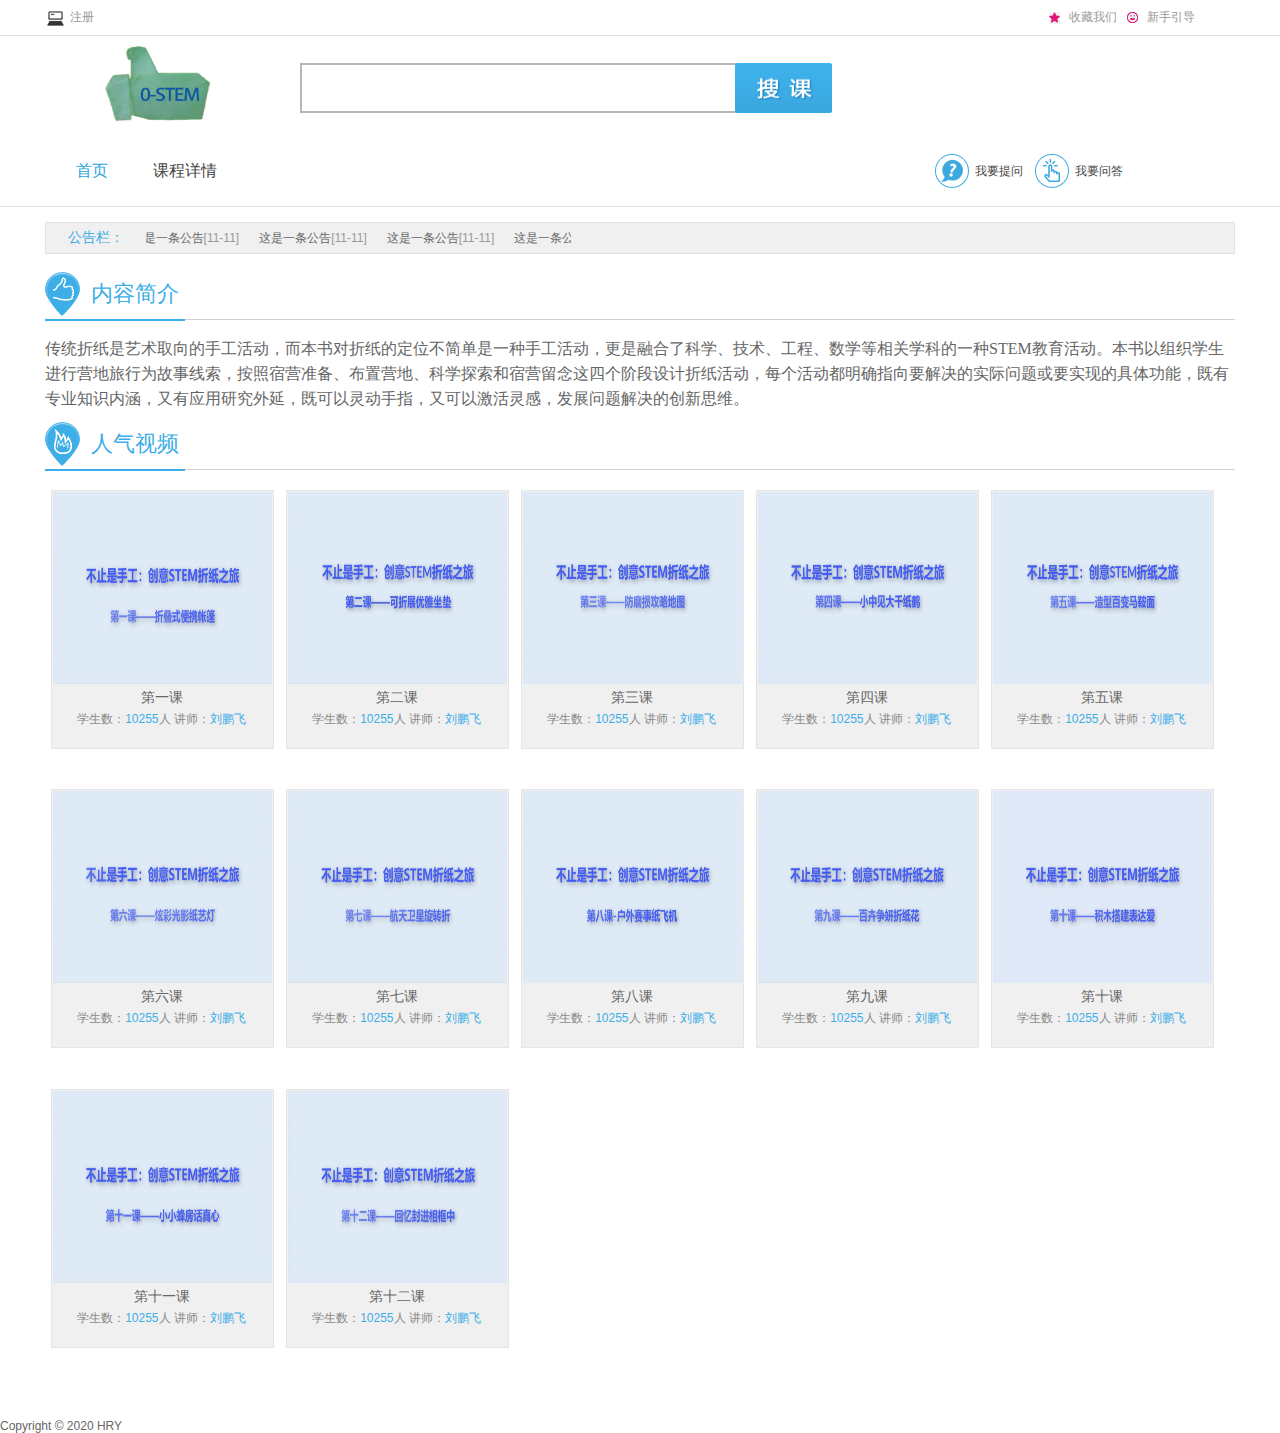
==== commit c6ca8b88: "new version" ====
--- a/index.html
+++ b/index.html
@@ -1,188 +1,196 @@
-<!DOCTYPE html>
+<!DOCTYPE html">
 <html>
-<head>
-  <meta http-equiv="Content-Type" content="text/html; charset=utf-8" />
-  <title>视频播放详情</title>
-  <link href="css/whir_common.css" rel="stylesheet" type="text/css" />
-  <link href="css/whir_style.css" rel="stylesheet" type="text/css" />
-</head>
-<body>
+  <head>
+    <meta http-equiv="Content-Type" content="text/html; charset=utf-8" />
+    <title>折纸视频</title>
+    <link href="css/whir_common.css" rel="stylesheet" type="text/css" />
+    <link href="css/whir_home.css" rel="stylesheet" type="text/css" />
+    <script type="text/javascript" src="script/jquery1.42.min.js"></script>
+    <script type="text/javascript" src="script/jquery.SuperSlide.2.1.1.js"></script>
+  </head>
+  <body>
   <!--头部-->
-  <div id="header">
-    <div class="top">
-      <div class="topmain">
-        <div class="searchbox">
-          <div class="so_so">
-            <div class="logo"><a href="#" title="折纸网"><img src="images/logo.jpg" width="300" height="70"/ alt="折纸网"></a></div>
-            <div class="mk_so">
-              <input type="text" class="input"  name=""/>
-              <input type="image" src="images/btn.jpg" class="btn" />
-            </div>
-          </div>
-          <div class="topmenu">
-            <div class="xsyd"><a href="#" target="_blank">新手引导</a></div>
-            <div class="hylist">
-              <ul>
-                <li class="li2"><a href="javascript:void(0);" onclick="showA();">注册</a>/<a href="javascript:void(0);" onclick="showB();">登陆</a></li>
-                <li class="li4"><a href="#">收藏我们</a></li>
-              </ul>
-            </div>
-                  <!--注册登录隐藏--->
+    <div class="head">
+      <div class="headm">
+        <!--登陆后显示会员-->
+        <div class="member">
+          <div class="huiyuan"><ul><li class="hy2"><a href="javascript:void(0);" onclick="showA();">注册</a></li></ul>
             <div id="pop" class="pop" style="display:none"> 
               <div class="pop_head"><a href="javascript:void(0);" onclick="hideA()">关闭</a></div> 
               <div class="pop_body">
                 <h1>用户注册</h1>
                 <div class="zhuce">
-                  <input type="text" class="inputl" value="请输入真实邮箱" onFocus="this.value='';" onBlur="if(this.value==''){this.value='请输入真实邮箱';}" />
-                  <input type="text" class="inputr" value="请输入用户名" onFocus="this.value='';" onBlur="if(this.value==''){this.value='请输入用户名';}" />
-                  <input type="password" class="inputb" value="请输入密码" onFocus="this.value='';" onBlur="if(this.value==''){this.value='请输入密码';}" />
-                  <div class="dlk"><a href="#" class="regist">注册</a><a href="#" class="login">返回登录</a></div>
-                </div>
-              </div> 
+                <input type="text" class="inputl" value="请输入真实邮箱" onFocus="this.value='';" onBlur="if(this.value==''){this.value='请输入真实邮箱';}" />
+                <input type="text" class="inputr" value="请输入用户名" onFocus="this.value='';" onBlur="if(this.value==''){this.value='请输入用户名';}" />
+                <input type="password" class="inputb" value="请输入密码" onFocus="this.value='';" onBlur="if(this.value==''){this.value='请输入密码';}" />
+                <div class="dlk"><a href="#" class="regist">注册</a><a href="#" class="login">返回登录</a></div>
+              </div>
             </div> 
-
-            <div id="pop1" class="pop1" style="display:none"> 
-              <div class="pop_head1"><a href="javascript:void(expression);" onclick="hideB()">关闭</a></div> 
-              <div class="pop_body1">
-                <h1>用户登陆</h1>
-                <div class="zhuce">
-                  <input type="text" class="inputr" value="请输入用户名"  onFocus="this.value='';" onBlur="if(this.value==''){this.value='请输入用户名';}"/>
-                  <input type="password" class="inputb" value="请输入密码" onFocus="this.value='';" onBlur="if(this.value==''){this.value='请输入密码';}" />
-                  <div class="dlk"><a href="#" class="regist">登陆</a><a href="#" class="login">注册</a></div>
-                </div>
-              </div> 
-            </div>
-
+          </div> 
         </div>
       </div>
-        <!--菜单导航-->
-        <div class="topnavmenu">
-          <div class="nav">
-            <ul>
-              <li><a href="index.html" class="on">首页</a></li>
-              <li><a href="###">啥啥啥</a></li>
-              <li><a href="###">啥啥啥</a></li>
-              <li><a href="###">啥啥啥</a></li>
-              <li><a href="###">啥啥啥</a></li>
-              <li><a href="###">啥啥啥</a></li>
-              <li><a href="###">啥啥啥</a></li>
-              <li><a href="###">啥啥啥</a></li>
-              <li><a href="###">啥啥啥</a></li>
-            </ul>
+      <!--快捷导航-->
+      <div class="kjnav">
+      <ul>
+        <li class="navli2"><a href="#">收藏我们</a></li>
+        <li class="navli3"><a href="#">新手引导</a></li>
+      </ul>
+    </div>
+    </div>
+    </div>
+    <div id="header">
+      <div class="top">
+        <div class="topmain">
+          <div class="searchbox">
+            <div class="so_so">
+              <div class="logo"><a href="#" title="折纸网"><img src="images/logo.png"  width="105" height="75" style="margin: 10px 0px 35px 60px;"/ alt="折纸网" ></a></div>
+              <div class="mk_so">
+                <input type="text" class="input"  name=""/>
+                <input type="image" src="images/btn.jpg" class="btn"/>
+              </div>
+            </div>
+            
           </div>
-          <div class="question">
-            <ul>
-              <li class="li6"><a href="###">我要提问</a></li>
-              <li class="li7"><a href="###">我要问答</a></li>
-            </ul>
+          <!--菜单导航-->
+          <div class="topnavmenu">
+            <div class="nav">
+              <ul>
+                <li><a href="index.html" class="on">首页</a></li>
+                <li><a href="class1.html">课程详情</a></li>
+              </ul>
+            </div>
+            <div class="question">
+              <ul>
+                <li class="li6"><a href="###">我要提问</a></li>
+                <li class="li7"><a href="###">我要问答</a></li>
+              </ul>
+            </div>
           </div>
         </div>
       </div>
     </div>
-  </div>
-  <div class="clear"></div>
-  <!--container-->
-  <div class="player_container">
-    <div class="mod_crumbs"> <a href="#" target="_blank"title="首页">首页</a>&gt; <a href="javascript:;" target="_blank" title="折纸时代">折纸时代</a> </div>
-    <h1 class="mod_player_title" title="折纸时代">折纸时代</h1>
-    <!--视频播放及相关视频-->
-    <div class="mod_player_section cf" id="mod_inner">
-
-      <div class="mod_player" id="mod_player">
-        <video width="856" height="519" controls>
-          <source src="video/1.mp4" type="video/mp4">
-          <source src="video/1.ogg" type="video/ogg">
-          <source src="video/1.webm" type="video/webm">
-          <object data="video/1.mp4" width="856" height="519">
-            <embed src="video/1.swf" width="856" height="519">
-          </object>
-        </video> 
+    <!--底部-->
+    <div class="clear"></div>
+    <!--公告-->
+    <div class="notice">
+      <h1>公告栏：</h1>
+      <div class="txtMarquee-left">
+        <div class="bd">
+          <ul class="infoList">
+            <li><a href="#" target="_blank">这是一条公告</a><span>[11-11]</span></li>
+            <li><a href="#" target="_blank">这是一条公告</a><span>[11-11]</span></li>
+            <li><a href="#" target="_blank">这是一条公告</a><span>[11-11]</span></li>
+            <li><a href="#" target="_blank">这是一条公告</a><span>[11-11]</span></li>
+            <li><a href="#" target="_blank">这是一条公告</a><span>[11-11]</span></li>
+            <li><a href="#" target="_blank">这是一条公告</a><span>[11-11]</span></li>
+          </ul>
+        </div>
+        <div class="hd"> <a class="next"></a> <a class="prev"></a> </div>
       </div>
-
-      <div class="mod_video_album_section mod_video_album_section_v3" id="fullplaylist">
-        <div class="mod_video_list_section ui_scroll_box mod_video_list_section_2">
-          <div class="mod_video_list_content ui_scroll_content" id="mod_videolist">
-            <div class="album_title">
-              <h1>相关视频</h1>
-            </div>
-            <ul>
-              <li class="item"> <a class="item_link" href="#" title="折纸小课" > 
-                <span class="album_pic"> <img width="117px" height="65px" src="images/playimg.jpg" alt="折纸小课"> <span class="figure_mask"> <em class="mask_txt">01:06</em> </span> </span>
-                <div class="video_title"><strong>折纸小课</strong><br />
-                  播放：12556次<br />
-                  评论：1554次</div>
-                </a> 
-              </li>
-              <li class="item"> <a class="item_link" href="#" title="折纸小课" > 
-                <span class="album_pic"> <img width="117px" height="65px" src="images/playimg.jpg" alt="折纸小课"> <span class="figure_mask"> <em class="mask_txt">01:06</em> </span> </span>
-                <div class="video_title"><strong>折纸小课</strong><br />
-                  播放：12556次<br />
-                  评论：1554次</div>
-                </a> 
-              </li>
-              <li class="item"> <a class="item_link" href="#" title="折纸小课" > 
-                <span class="album_pic"> <img width="117px" height="65px" src="images/playimg.jpg" alt="折纸小课"> <span class="figure_mask"> <em class="mask_txt">01:06</em> </span> </span>
-                <div class="video_title"><strong>折纸小课</strong><br />
-                  播放：12556次<br />
-                  评论：1554次</div>
-                </a> 
-              </li>
-              <li class="item"> <a class="item_link" href="#" title="折纸小课" > 
-                <span class="album_pic"> <img width="117px" height="65px" src="images/playimg.jpg" alt="折纸小课"> <span class="figure_mask"> <em class="mask_txt">01:06</em> </span> </span>
-                <div class="video_title"><strong>折纸小课</strong><br />
-                  播放：12556次<br />
-                  评论：1554次</div>
-                </a> 
-              </li>
-              <li class="item"> <a class="item_link" href="#" title="折纸小课" > 
-                <span class="album_pic"> <img width="117px" height="65px" src="images/playimg.jpg" alt="折纸小课"> <span class="figure_mask"> <em class="mask_txt">01:06</em> </span> </span>
-                <div class="video_title"><strong>折纸小课</strong><br />
-                  播放：12556次<br />
-                  评论：1554次</div>
-                </a> 
-              </li>
-              <li class="item"> <a class="item_link" href="#" title="折纸小课" > 
-                <span class="album_pic"> <img width="117px" height="65px" src="images/playimg.jpg" alt="折纸小课"> <span class="figure_mask"> <em class="mask_txt">01:06</em> </span> </span>
-                <div class="video_title"><strong>折纸小课</strong><br />
-                  播放：12556次<br />
-                  评论：1554次</div>
-                </a> 
-              </li>
-            </ul>
+      <script type="text/javascript">
+        jQuery(".txtMarquee-left").slide({mainCell:".bd ul",autoPlay:true,effect:"leftMarquee",vis:2,interTime:50});
+        </script>
+    </div>
+    
+    
+    <!--内容简介-->
+    <div class="column1">
+      <div class="original">
+        <!--内容简介-->
+        <div class="oricolumn">
+          <div class="title2">
+            <h1>内容简介</h1>
           </div>
-        </div>
+          <p class="jianjie">
+            传统折纸是艺术取向的手工活动，而本书对折纸的定位不简单是一种手工活动，更是融合了科学、技术、工程、数学等相关学科的一种STEM教育活动。本书以组织学生进行营地旅行为故事线索，按照宿营准备、布置营地、科学探索和宿营留念这四个阶段设计折纸活动，每个活动都明确指向要解决的实际问题或要实现的具体功能，既有专业知识内涵，又有应用研究外延，既可以灵动手指，又可以激活灵感，发展问题解决的创新思维。
+          </p>
+        </div> 
       </div>
     </div>
-    <!--点赞-->
-    <div class="agree"> <span class="dzsc"><a href="#" class="dianz">80</a><a href="#" class="kdsc">收藏</a></span> <span class="fenx">
-      <div class="bshare-custom icon-medium">
-        <div class="bsPromo bsPromo2"></div>
-        <a title="分享到QQ空间" class="bshare-qzone"></a><a title="分享到新浪微博" class="bshare-sinaminiblog"></a><a title="分享到人人网" class="bshare-renren"></a><a title="分享到腾讯微博" class="bshare-qqmb"></a><a title="分享到网易微博" class="bshare-neteasemb"></a><a title="更多平台" class="bshare-more bshare-more-icon more-style-addthis"></a></div>
-      <script type="text/javascript" charset="utf-8" src="http://static.bshare.cn/b/buttonLite.js#style=-1&amp;uuid=&amp;pophcol=2&amp;lang=zh"></script>
-      <script type="text/javascript" charset="utf-8" src="http://static.bshare.cn/b/bshareC0.js"></script>
-      </span> <span class="cishu"><img src="images/gkcs.jpg" />&nbsp;&nbsp;4.245播放</span> <span style="float:right; margin-top:30px;">
-      <input type="image" src="images/xxbj.jpg" style="float:left;" />
-      </span> 
+    <!--视频列表-->
+    <div class="classes">
+      <div class="picScroll-left">
+        <div class="hd">
+          <h1>人气视频</h1>
+        </div>
+        <div class="bd">
+          <ul class="picList">
+            <li>
+              <div class="pic"><a href="class1.html" target="_blank"><img src="images/class/class1.jpg" width="221" height="194"/></a></div>
+              <div class="titlei"><span class="classtitle"><a href="class1.html" target="_blank">第一课</a></span><span class="classinfo">学生数：<a href="class1.html">10255</a>人  讲师：<a href="#">刘鹏飞</a></span></div>
+            </li>
+            <li>
+              <div class="pic"><a href="class2.html" target="_blank"><img src="images/class/class2.jpg" /></a></div>
+              <div class="titlei"><span class="classtitle"><a href="class2.html" target="_blank">第二课</a></span><span class="classinfo">学生数：<a href="class2.html">10255</a>人  讲师：<a href="#">刘鹏飞</a></span></div>
+            </li>
+            <li>
+              <div class="pic"><a href="class3.html" target="_blank"><img src="images/class/class3.jpg" /></a></div>
+              <div class="titlei"><span class="classtitle"><a href="class3.html" target="_blank">第三课</a></span><span class="classinfo">学生数：<a href="class3.html">10255</a>人  讲师：<a href="#">刘鹏飞</a></span></div>
+            </li>
+            <li>
+              <div class="pic"><a href="class4.html" target="_blank"><img src="images/class/class4.jpg" /></a></div>
+              <div class="titlei"><span class="classtitle"><a href="class4.html" target="_blank">第四课</a></span><span class="classinfo">学生数：<a href="class4.html">10255</a>人  讲师：<a href="#">刘鹏飞</a></span></div>
+            </li>
+            <li>
+              <div class="pic"><a href="class5.html" target="_blank"><img src="images/class/class5.jpg" /></a></div>
+              <div class="titlei"><span class="classtitle"><a href="class5.html" target="_blank">第五课</a></span><span class="classinfo">学生数：<a href="class5.html">10255</a>人  讲师：<a href="#">刘鹏飞</a></span></div>
+            </li>
+          </ul>
+        </div> 
+      </div>
     </div>
-    <!--视频简介-->
-    <div class="playerjj">
-      <ul>
-        <li>
-          <div class="upinfo">
-            <h1>视频简介:</h1>
-            <p>这是一条视频简介。这是一条视频简介。这是一条视频简介。这是一条视频简介。这是一条视频简介。这是一条视频简介。这是一条视频简介。这是一条视频简介。这是一条视频简介。这是一条视频简介。这是一条视频简介。这是一条视频简介。</p>
-            <span>9小时前 上传</span> 
-          </div>
-        </li>
-      </ul>
+
+    <div class="classes">
+      <div class="picScroll-left">
+        <div class="bd">
+          <ul class="picList">
+            <li>
+              <div class="pic"><a href="class6.html" target="_blank"><img src="images/class/class6.jpg" width="221" height="194"/></a></div>
+              <div class="titlei"><span class="classtitle"><a href="class6.html" target="_blank">第六课</a></span><span class="classinfo">学生数：<a href="class6.html">10255</a>人  讲师：<a href="#">刘鹏飞</a></span></div>
+            </li>
+            <li>
+              <div class="pic"><a href="class7.html" target="_blank"><img src="images/class/class7.jpg" /></a></div>
+              <div class="titlei"><span class="classtitle"><a href="class7.html" target="_blank">第七课</a></span><span class="classinfo">学生数：<a href="class7.html">10255</a>人  讲师：<a href="#">刘鹏飞</a></span></div>
+            </li>
+            <li>
+              <div class="pic"><a href="class8.html" target="_blank"><img src="images/class/class8.jpg" /></a></div>
+              <div class="titlei"><span class="classtitle"><a href="class8.html" target="_blank">第八课</a></span><span class="classinfo">学生数：<a href="class8.html">10255</a>人  讲师：<a href="#">刘鹏飞</a></span></div>
+            </li>
+            <li>
+              <div class="pic"><a href="class9.html" target="_blank"><img src="images/class/class9.jpg" /></a></div>
+              <div class="titlei"><span class="classtitle"><a href="class9.html" target="_blank">第九课</a></span><span class="classinfo">学生数：<a href="class9.html">10255</a>人  讲师：<a href="#">刘鹏飞</a></span></div>
+            </li>
+            <li>
+              <div class="pic"><a href="class10.html" target="_blank"><img src="images/class/class10.jpg" /></a></div>
+              <div class="titlei"><span class="classtitle"><a href="class10.html" target="_blank">第十课</a></span><span class="classinfo">学生数：<a href="class10.html">10255</a>人  讲师：<a href="#">刘鹏飞</a></span></div>
+            </li>
+          </ul>
+        </div> 
+      </div>
     </div>
-  </div>
-  <div class="clear"></div>
-  
-  <div class="clear"></div>
-  
-  <div class="copyright">
-    <div class="copy">Copyright © 2020 HRY
-  </div>
-</body>
+
+    <div class="classes">
+      <div class="picScroll-left" style="margin-top: -50;">
+        <div class="bd">
+          <ul class="picList">
+            <li>
+              <div class="pic"><a href="class11.html" target="_blank"><img src="images/class/class11.jpg" width="221" height="194"/></a></div>
+              <div class="titlei"><span class="classtitle"><a href="class11.html" target="_blank">第十一课</a></span><span class="classinfo">学生数：<a href="class11.html">10255</a>人  讲师：<a href="#">刘鹏飞</a></span></div>
+            </li>
+            <li>
+              <div class="pic"><a href="class12.html" target="_blank"><img src="images/class/class12.jpg" /></a></div>
+              <div class="titlei"><span class="classtitle"><a href="class12.html" target="_blank">第十二课</a></span><span class="classinfo">学生数：<a href="class12.html">10255</a>人  讲师：<a href="#">刘鹏飞</a></span></div>
+            </li>
+          </ul>
+        </div> 
+      </div>
+    </div>
+    
+    <div class="clear"></div>
+    
+    <div class="copyright">
+      <div class="copy">Copyright © 2020 HRY
+    </div>
+
+  </body>
 </html>
--- a/css/whir_common.css
+++ b/css/whir_common.css
@@ -89,75 +89,10 @@
 .f_blue{ color:#3daee7;}
 .f_black{ color:#929192;}
 
-/***ad***/
-.ad{ width:1190px; margin:0 auto;}
 
 /***form***/
 .input{ width:435px; height:50px; border:2px solid #b7b7b7; border-right:0 none; background:url(../images/so.jpg) left center no-repeat;  padding-left:33px; line-height:50px; font-family:"微软雅黑"; font-size:14px; color:#555555; float:left;}
 .btn{ width:97px; height:50px; float:left;}
 
-/***footer***/
-#footer{ width:100%; height:337px; background:#e6e6e6; margin-top:20px; padding-top:20px;}
-.links{ width:1190px; height:145px; margin:0 auto; padding-top:15px; background:#fff;}
-.linkpic{ width:1135px; height:49px; line-height:49px; margin:0px auto; overflow:hidden;}
-.linkpic h1{ width:118px; height:49px; background:#0296e3; color:#fff; font-size:18px; font-weight:normal; text-align:center; float:left; font-family:"微软雅黑";}
-.picshow{ width:1017px; height:49px; float:left;}
-.linktext{ width:1135px; height:40px; margin:35px auto 0px;}
-.linktext h1{ width:70px; height:40px; font-size:14px; color:#6c6c6c; float:left; font-family:"微软雅黑";}
-.textlink{ width:1065px; height:40px; float:left;}
-.textlink a{ padding:0px 3px; line-height:20px; font-size:12px;}
-.copyright{ width:1190px; margin:25px auto 0px;}
-.Navigation{ text-align:center; line-height:20px;}
-.Navigation a{ color:#666666; padding:0px 5px;}
-.Navigation a:hover{ text-decoration:underline; color:#3daee7;}
-.copy{ text-align:center; line-height:30px; color:#666666;}
 
-/***浮动导航**/
-.Obtn {MARGIN-TOP: 190px; WIDTH: 32px; BACKGROUND: url(../images/leftnav.png) no-repeat; FLOAT: left; HEIGHT: 139px; MARGIN-LEFT: -5px; z-index:99999;}
-.to_top{ left:0; width:52px;z-index:20;top:35px;_position:absolute;_bottom:auto;_top:expression(eval(document.documentElement.clientHeight+document.documentElement.scrollTop - 586)+"px")/*display:block;position:fixed;*/}
-.tt_hd{overflow:hidden;width:52px;}
-.tt_hd a,.tt_hd img{display:block;cursor:pointer}
-.tt_cont a{display:block;position:relative;cursor:pointer; font-size:0px;}
-.tt_cont a:hover{background-color:#f6fbff;text-decoration:none; font-size:0px;}
-.tt_cont .mt0{margin-top:0}
 
-.tt_cont a.mt0{ width:52px; height:60px; display:block; background:url(../images/nav2.jpg) no-repeat;}
-.tt_cont a.mt0:hover{ display:block; background:url(../images/navh2.jpg) no-repeat;}
-.tt_cont a.mt1{ width:52px; height:60px; display:block; background:url(../images/nav3.jpg) no-repeat;}
-.tt_cont a.mt1:hover{ display:block; background:url(../images/navh3.jpg) no-repeat;}
-.tt_cont a.mt2{ width:52px; height:60px; display:block; background:url(../images/nav4.jpg) no-repeat;}
-.tt_cont a.mt2:hover{ display:block; background:url(../images/navh4.jpg) no-repeat;}
-.tt_cont a.mt3{ width:52px; height:60px; display:block; background:url(../images/nav5.jpg) no-repeat;}
-.tt_cont a.mt3:hover{ display:block; background:url(../images/navh5.jpg) no-repeat;}
-.tt_cont a.mt4{ width:52px; height:60px; display:block; background:url(../images/nav6.jpg) no-repeat;}
-.tt_cont a.mt4:hover{ display:block; background:url(../images/navh6.jpg) no-repeat;}
-.tt_cont a.mt5{ width:52px; height:60px; display:block; background:url(../images/nav7.jpg) no-repeat;}
-.tt_cont a.mt5:hover{ display:block; background:url(../images/navh7.jpg) no-repeat;}
-.tt_cont a.mt6{ width:52px; height:60px; display:block; background:url(../images/nav8.jpg) no-repeat;}
-.tt_cont a.mt6:hover{ display:block; background:url(../images/nav8h.jpg) no-repeat;}
-
-/***注册登录隐藏**/
-.pop{position:absolute;right:-220px;top:35px;width:400px;height:340px; background:url(../images/rbg1.png) no-repeat; z-index:999;} 
-.pop_head{position:relative;height:24px; text-indent:-99999px;} 
-.pop_head a{ width:24px; height:24px;  display:block; position:absolute;right:8px; background:url(../images/close.png) no-repeat;} 
-.pop_head a:hover{ width:24px; height:24px;  display:block; position:absolute;right:8px; background:url(../images/closeh.png) no-repeat;} 
-.pop_body{padding:8px} 
-.pop_body h1{ color:#535353; text-align:center; line-height:30px; font-family:"微软雅黑"; font-size:22px;}
-.pop_body .zhuce{ width:334px; height:223px; margin:0 auto;}
-.inputl{ width:284px; height:38px; line-height:38px; background:url(../images/user.jpg) no-repeat; border:0px; margin-top:15px; padding-left:50px; font-size:14px; color:#b2b2b2;}
-.inputr{ width:284px; height:38px; line-height:38px; background:url(../images/mima.jpg) no-repeat; border:0px; margin-top:15px; padding-left:50px; font-size:14px; color:#b2b2b2;}
-.inputb{ width:284px; height:38px; line-height:38px; background:url(../images/mima1.jpg) no-repeat; border:0px; margin-top:15px; padding-left:50px; font-size:14px; color:#b2b2b2;}
-.dlk{ width:334px; height:43px; margin-top:10px;}
-.dlk a{ display:block; width:160px; height:43px; margin-top:15px;}
-.dlk a.regist{ display:block; background:#198fe5; width:160px; height:43px; line-height:43px; font-family:"微软雅黑"; font-size:20px; color:#fff; text-align:center; float:left;}
-.dlk a:hover.regist{ display:block; background:#0066FF; width:160px; height:43px; line-height:43px; font-family:"微软雅黑"; font-size:20px; color:#fff; text-align:center; float:left;}
-.dlk a.login{ display:block; background:#b4b4b4; width:160px; height:43px; line-height:43px; font-family:"微软雅黑"; font-size:20px; color:#fff; text-align:center; float:right;}
-.dlk a:hover.login{ display:block; background:#999999; width:160px; height:43px; line-height:43px; font-family:"微软雅黑"; font-size:20px; color:#fff; text-align:center; float:right;}
-
-.pop1{position:absolute;left:-120px;top:90px;width:400px;height:280px; background:url(../images/lbg.png) no-repeat; z-index:999;} 
-.pop_head1{position:relative;height:24px; text-indent:-99999px;} 
-.pop_head1 a{ width:24px; height:24px;  display:block; position:absolute;right:8px; background:url(../images/close.png) no-repeat;} 
-.pop_head1 a:hover{ width:24px; height:24px;  display:block; position:absolute;right:8px; background:url(../images/closeh.png) no-repeat;}
-.pop_body1{padding:8px} 
-.pop_body1 h1{ color:#535353; text-align:center; line-height:30px; font-family:"微软雅黑"; font-size:22px;}
-.pop_body1 .zhuce{ width:334px; height:223px; margin:0 auto;}--- a/css/whir_home.css
+++ b/css/whir_home.css
@@ -0,0 +1,118 @@
+﻿@charset "utf-8";
+
+/***公告***/
+.notice{ width:1188px; height:30px; background:#f0f0f0; border:1px solid #e1e1e1; margin:15px auto 0px;}
+.notice h1{ width:100px; line-height:30px; text-align:center; font-family:"微软雅黑"; font-size:14px; color:#3baae2; float:left;}
+.txtMarquee-left{ width:525px; height:30px; position:relative; float:left; overflow:hidden;}
+.txtMarquee-left .hd{ overflow:hidden;  height:30px;  padding:0 10px; float:left; }
+.txtMarquee-left .hd .prev,.txtMarquee-left .hd .next{ display:block;  width:14px; height:13px; float:right; margin-right:5px; margin-top:8px;  overflow:hidden; cursor:pointer; background:url("../images/icoLeft.jpg") no-repeat;}
+.txtMarquee-left .hd .next{ background:url("../images/icoRight.jpg") no-repeat;  }
+.txtMarquee-left .bd{ line-height:30px; float:left; }
+.txtMarquee-left .bd .tempWrap{ width:425px !important; }/* 用 !important覆盖SuperSlide自动生成的宽度，这样就可以手动控制可视宽度。 */
+.txtMarquee-left .bd ul{ overflow:hidden; zoom:1; }
+.txtMarquee-left .bd ul li{ margin-right:20px;  float:left; height:30px; line-height:30px;  text-align:left; _display:inline; width:auto !important;  }/* 用 width:auto !important 覆盖SuperSlide自动生成的宽度，解决文字不衔接问题 */
+.txtMarquee-left .bd ul li span{ color:#999;  }
+
+/***用户登录***/
+.right269{ width:269px; display:block; overflow:hidden; float:right;}
+.login span{ display:block; width:260px; line-height:25px; margin:0px; padding-left:9px;}
+span.welcome{ font-size:16px; color:#666666; margin-top:15px;}
+span.gksj{ font-size:14px; color:#666666;}
+.win{ width:269px; height:26px; margin:15px 0px;}
+.tiyan{ font-family:"微软雅黑"; width:269px; height:47px; line-height:47px; text-align:center; font-size:18px; font-weight:bold; margin-top:5px;}
+.tiyan a{ display:block; background:url(../images/btn2.jpg) no-repeat; color:#fff;}
+.tiyan a:hover{ background:url(../images/btnh2.jpg) no-repeat; color:#fff;}
+.user{ width:269px; height:32px; font-size:14px; color:#888888; margin-top:30px;}
+.password{ width:269px; height:32px; font-size:14px; color:#888888; margin-top:20px; margin-bottom:30px;}
+.input1{ width:190px; height:30px; border:1px solid #dbdbdb; background:#fff; font-size:14px; color:#888888; padding-left:10px;}
+
+/***简介***/
+.jianjie{ font-family:"楷体";font-size:16px;line-height:25px;}
+.column1{ width:100%; height:150px; background:#fff;}
+.original{ width:1190px; height:150px; margin:15px auto;}
+.oricolumn{ width:1190px; height:150px; float:left;}
+.topvideo{ width:419px; height:333px; float:left; position:relative;}
+.titleinfo{ width:419px; height:83px; background:url(../images/ycbg.png) repeat; position:absolute; bottom:0px; left:0;}
+.titleinfo h1{ width:419px; line-height:25px; font-size:14px; font-weight:bold;}
+.titleinfo h1 a{ color:#fff; padding-left:10px;}
+.titleinfo h1 a:hover{ text-decoration:underline;}
+.titleinfo .spxx{ width:419px; line-height:25px; color:#fff; font-size:12px;}
+.titleinfo .spxx a{ color:#fff; padding-left:10px;}
+.titleinfo .spxx a:hover{ text-decoration:underline;}
+.titleinfo .price{ line-height:25px; font-size:18px; font-weight:bold;}
+.titleinfo .price a{ color:#fff; padding-left:10px;}
+.titleinfo .price a:hover{ text-decoration:underline;}
+.sptime{ display:block; height:16px; line-height:16px; padding:0px 10px; text-align:center; color:#fff; background:url(../images/timebg.png) repeat-x; position:absolute; right:3px; bottom:93px;}
+.play{ width:36px; height:27px; position:absolute; left:10px; bottom:98px;}
+.play a{ display:block; width:36px; height:27px; background:url(../images/play.png) no-repeat; text-indent:-9999px;}
+
+.splist{ width:449px; height:332px; float:right;}
+.myvideo{ width:212px; height:158px; border:1px solid #e6e6e6; float:left;}
+.myvideoimg{ width:212px; height:118px; position:relative;}
+.myvideoimg h3{ width:205px; height:27px; line-height:27px; padding-left:7px; background:url(../images/timebg.png) repeat; position:absolute; bottom:0px; left:0;}
+.myvideoimg h3 a{ font-size:12px; color:#fff; font-weight:bold;}
+.myvideoimg h3 a:hover{ text-decoration:underline;}
+.play1{ width:27px; height:19px; position:absolute; right:8px; bottom:5px;}
+.play1 a{ display:block; width:27px; height:19px; background:url(../images/play1.png) no-repeat; text-indent:-9999px;}
+
+
+/***人气班级***/
+.classes{ width:1190px; height:330px; margin:0px auto 20px;}
+.picScroll-left{ width:1190px; height:330px; overflow:hidden; position:relative;  }
+.picScroll-left .change{ width:67px; height:23px; float:right; margin-right:10px; margin-top:20px;  background:url(../images/change.jpg) no-repeat; text-align:center; line-height:23px;}
+.picScroll-left .change a{ color:#3daee7;}
+.picScroll-left .hd{ height:50px; padding-right:10px; border-bottom:1px solid #d2d2d2;}
+.picScroll-left .hd h1{ font-family:"微软雅黑"; width:100px; height:50px; padding-left:40px; background:url(../images/rqbj.jpg) left center no-repeat; line-height:50px; font-size:22px; color:#3daee7; text-align:center; border-bottom:2px solid #3daee7; float:left;}
+.picScroll-left .hd ul{ float:right; overflow:hidden; zoom:1; margin-top:20px; zoom:1; }
+.picScroll-left .hd ul li{ float:left;  width:9px; height:9px; overflow:hidden; margin-right:5px; text-indent:-999px; cursor:pointer; background:url("../images/icoCircle.gif") 0 -9px no-repeat; }
+.picScroll-left .hd ul li.on{ background-position:0 0; }
+.picScroll-left .bd{ padding:20px 0px 0px;}
+.picScroll-left .bd ul{ overflow:hidden; zoom:1; }
+.picScroll-left .bd ul li{ width:221px; height:257px; background:#f0f0f0; border:1px solid #e5e5e5; margin:0 6px; float:left; _display:inline; overflow:hidden; text-align:center;  }
+.picScroll-left .bd ul li .pic{ text-align:center; }
+.picScroll-left .bd ul li .pic img{ width:219px; height:192px; display:block; padding:1px;}
+.picScroll-left .bd ul li .titlei span.classtitle{ display:block; width:219px; font-size:14px; line-height:24px; text-align:center;}
+.picScroll-left .bd ul li .titlei span.classinfo{ display:block; width:219px; font-size:12px; color:#898989; line-height:20px; text-align:center;}
+.picScroll-left .bd ul li .titlei span.classinfo a{ color:#3daee7;}
+.picScroll-left .bd ul li .titlei span.classinfo a:hover{ text-decoration:underline;}
+
+
+/***title***/
+.title{ height:60px; font-family:"微软雅黑"; border-bottom:1px solid #d2d2d2;}
+.title h1{ width:118px; height:60px; line-height:60px; font-size:22px; color:#3daee7; text-align:center; border-bottom:2px solid #3daee7; float:left;}
+.title h2{ line-height:60px; font-size:16px; text-align:center; float:left;}
+.title h2 a{ display:block; background:url(../images/line.jpg) right center no-repeat; padding:0px 15px 0px 15px; color:#666666; text-align:center;}
+.title h2.hover{ background:url(../images/icon7.jpg) bottom center no-repeat; border-bottom:2px solid #3daee7;}
+.title .change{ width:67px; height:23px; float:right; margin-right:10px; margin-top:20px;  background:url(../images/change.jpg) no-repeat; text-align:center; line-height:23px;}
+.title .change a{ color:#3daee7;}
+
+.title1{ font-family:"微软雅黑"; height:38px; line-height:38px; background:#e0e0e0; margin-top:25px;}
+.title1 h1{ font-size:16px; color:#000000; padding-left:35px;}
+
+.title2{ height:50px; font-family:"微软雅黑"; border-bottom:1px solid #d2d2d2;}
+.title2 h1{ width:100px; height:50px; padding-left:40px; background:url(../images/ycjp.jpg) left center no-repeat; line-height:50px; font-size:22px; color:#3daee7; text-align:center; border-bottom:2px solid #3daee7; float:left;}
+.title2 h2{ line-height:50px; font-size:16px; text-align:center; float:left; margin-left:20px;}
+.title h2 a{ display:block; padding:0px 15px 0px 15px; color:#666666; text-align:center;}
+
+.title3{ width:212px; height:40px; line-height:40px; background:#f0f0f0;}
+.title3 .jiage{ float:left; padding-right:5px;}
+.title3 .jiage a{ font-size:16px; color:#dc1f00; font-weight:bold;}
+.title3 .jiage a:hover{ color:#000;}
+.title3 .playtime{ float:left; color:#999999;}
+.title3 .playtime a{ font-size:12px; color:#999999; padding-left:5px;}
+.title3 .playtime a:hover{ text-decoration:underline; color:#dc1f00;}
+
+.title4{ height:38px; line-height:38px;  margin-top:12px; font-family:"微软雅黑"; border-bottom:1px solid #d2d2d2;}
+.title4 h1{ font-size:20px; padding-left:10px; color:#000000; float:left;}
+.title4 h2{ font-size:12px; font-weight:bold; color:#e9590b; float:left; padding-left:5px;}
+
+.title5{ height:50px; font-family:"微软雅黑"; border-bottom:1px solid #d2d2d2;}
+.title5 h1{ width:118px; height:50px; line-height:50px; background:url(../images/xbt.jpg) left center no-repeat; padding-left:40px; font-size:22px; color:#3daee7; border-bottom:2px solid #3daee7; float:left;}
+.title5 h2{ line-height:50px; font-size:16px; text-align:center; float:left;}
+.title5 h2 a{ display:block; background:url(../images/line.jpg) right center no-repeat; padding:0px 15px 0px 15px; color:#666666; text-align:center;}
+.title5 h2.hover{ background:url(../images/icon7.jpg) bottom center no-repeat; border-bottom:2px solid #3daee7;}
+
+.title6{ height:50px; border-bottom:1px solid #d2d2d2;}
+.title6 h1{ font-family:"微软雅黑"; width:100px; height:50px; padding-left:40px; background:url(../images/wtjd.jpg) left center no-repeat; line-height:50px; font-size:22px; color:#3daee7; text-align:center; border-bottom:2px solid #3daee7; float:left;}
+.title6 .change{ width:67px; height:23px; float:right; margin-right:10px; margin-top:20px;  background:url(../images/change.jpg) no-repeat; text-align:center; line-height:23px;}
+.title6 .change a{ color:#3daee7;}